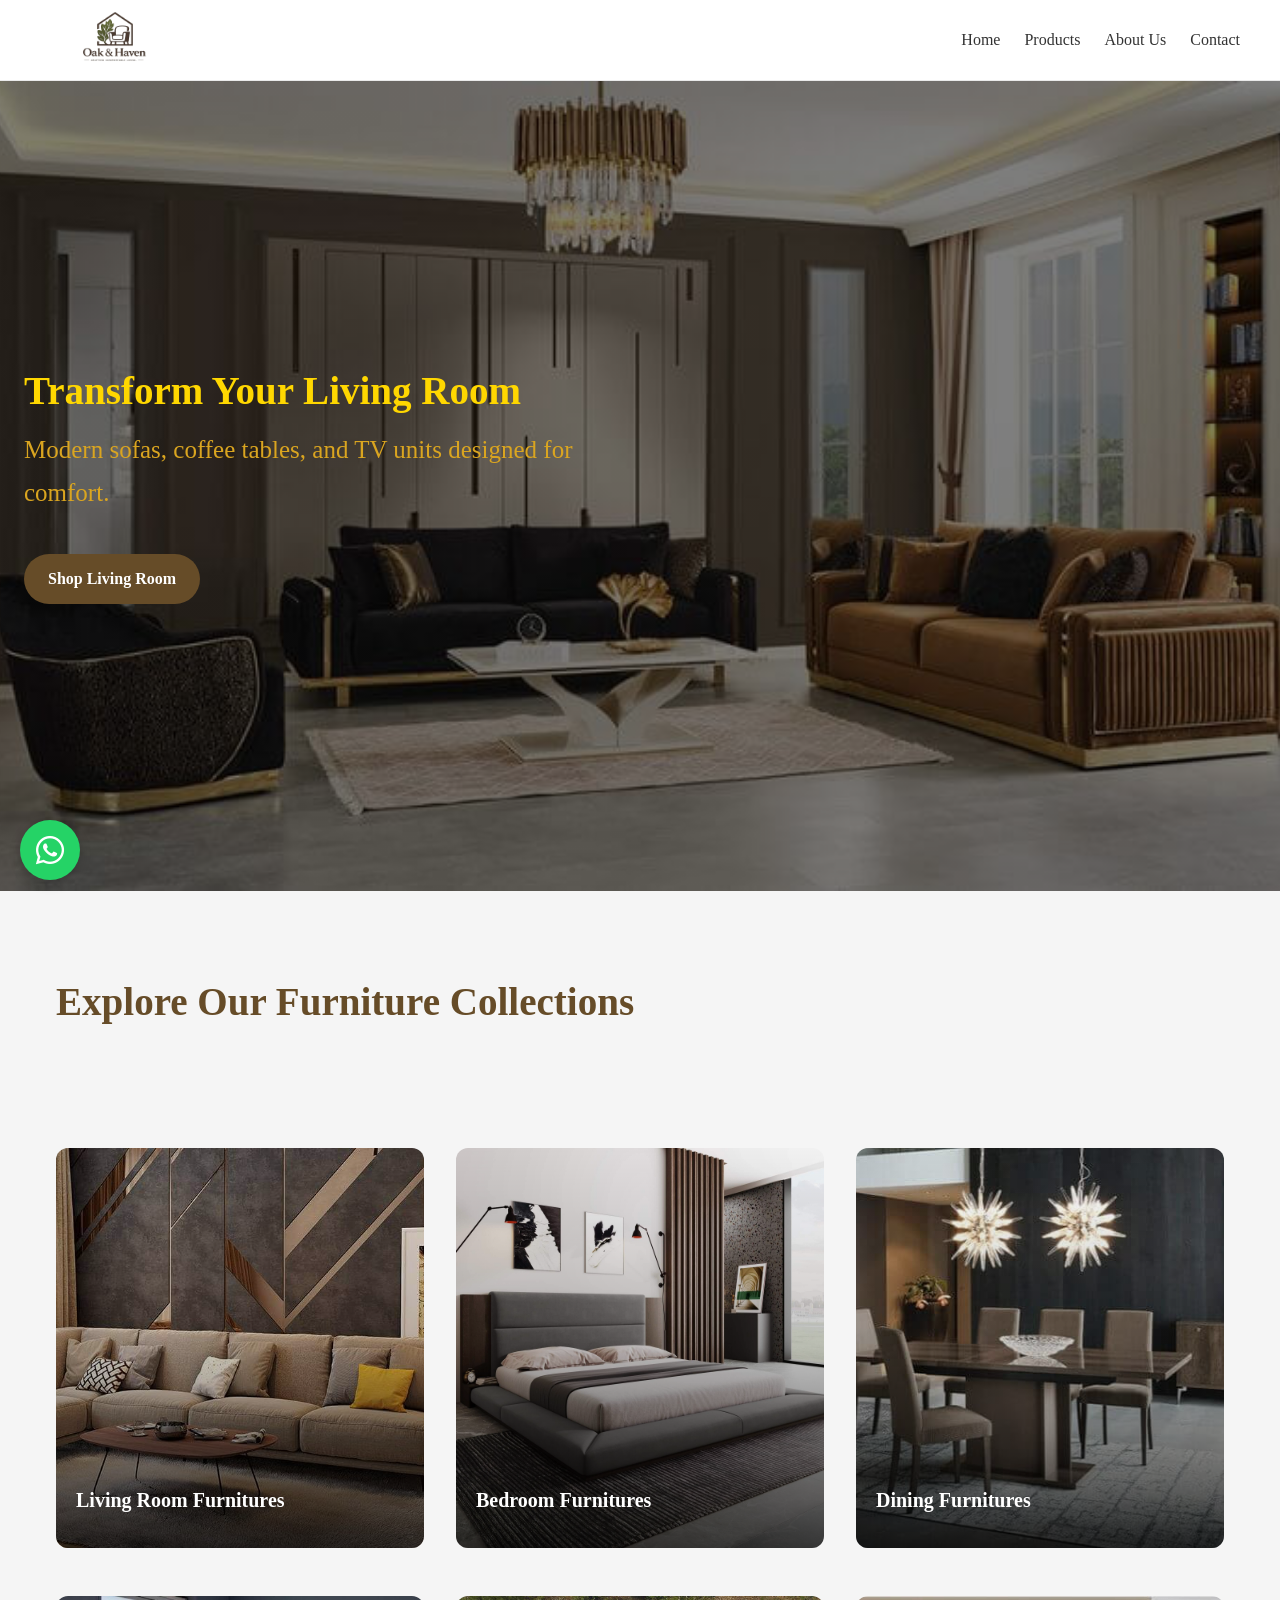
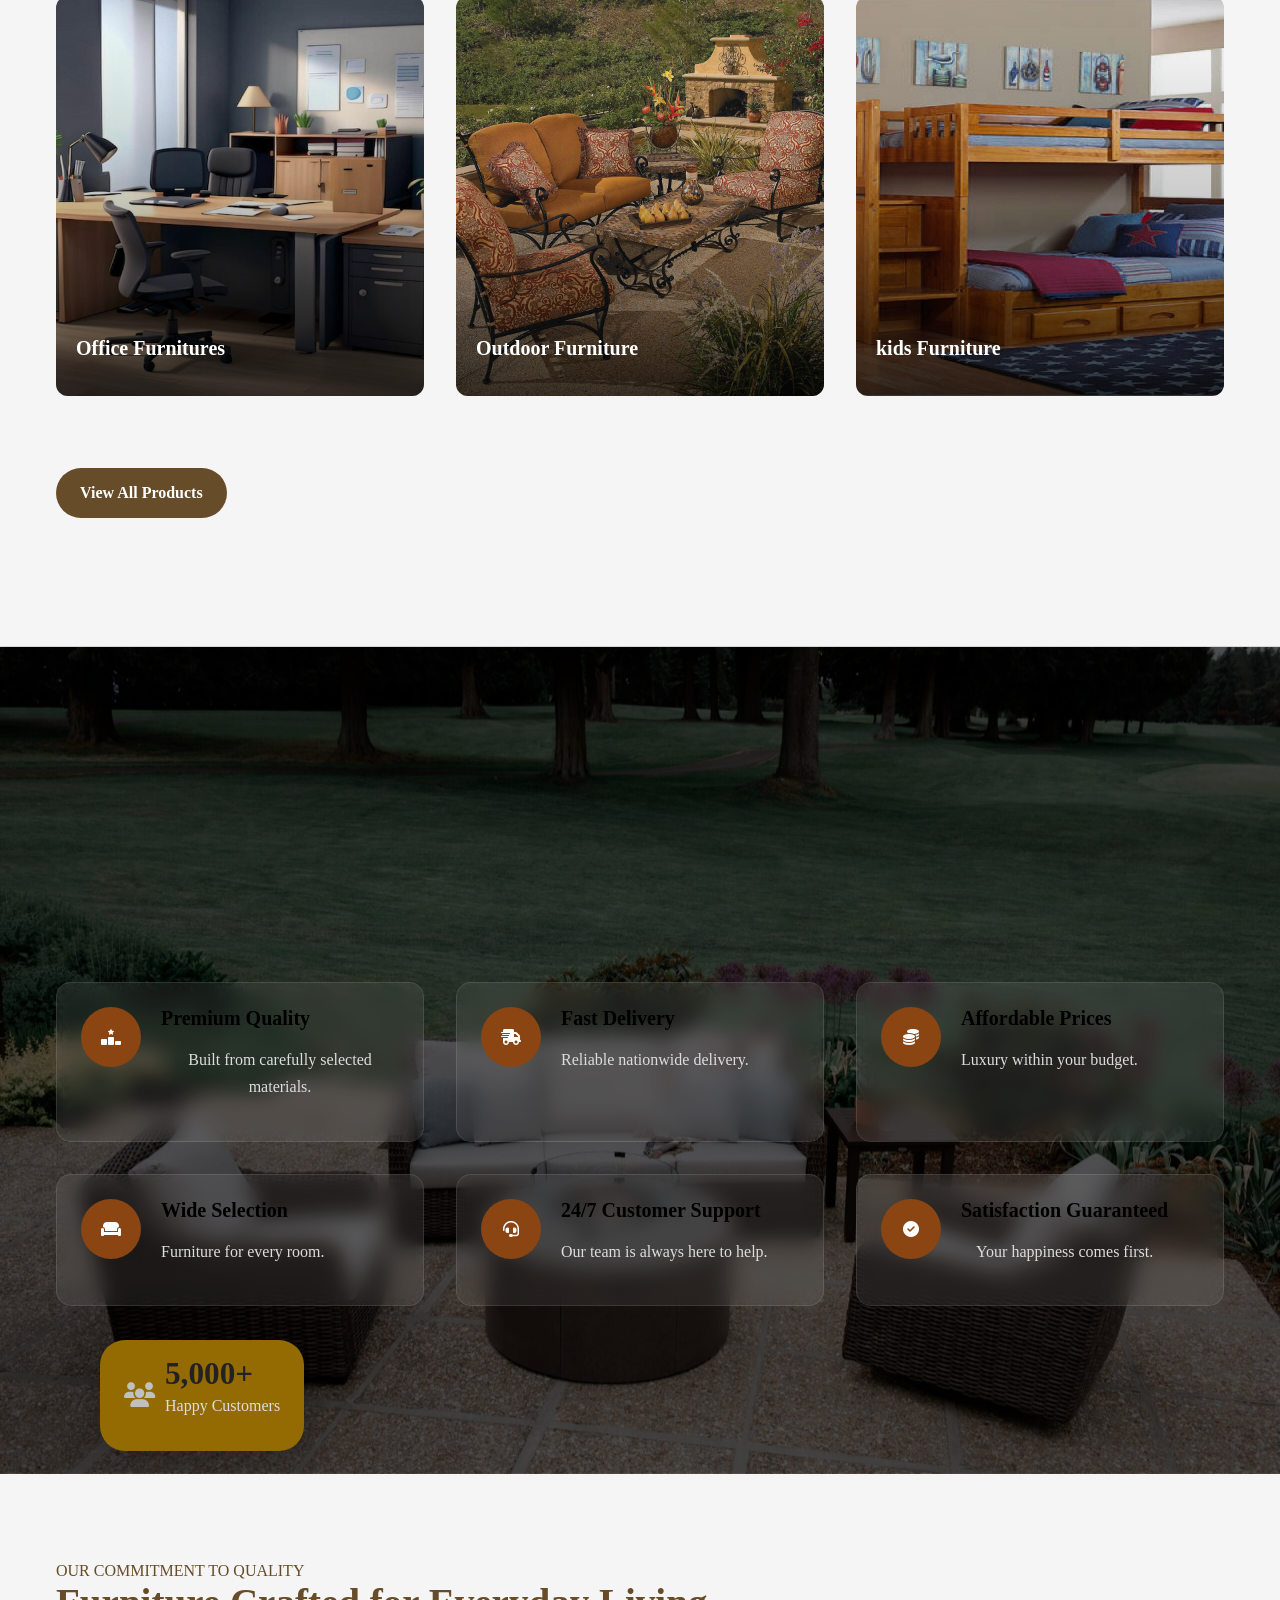
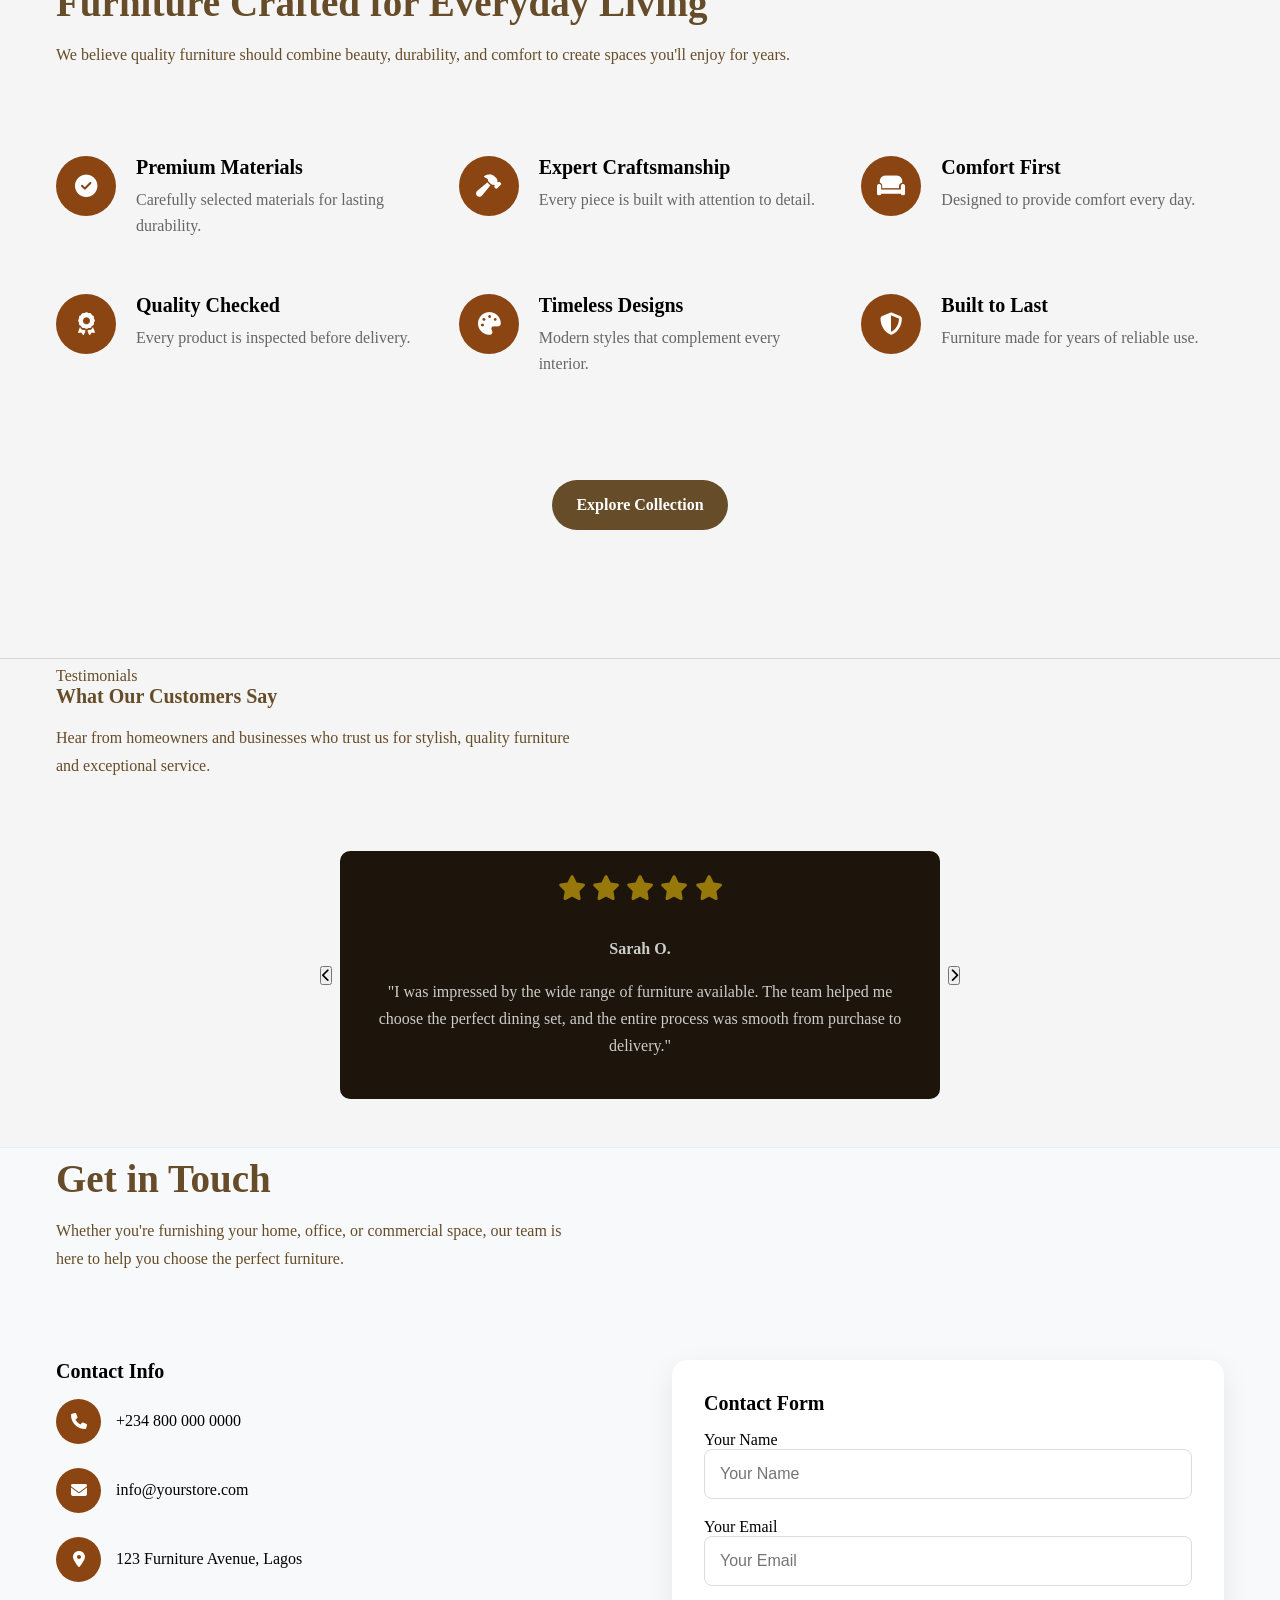
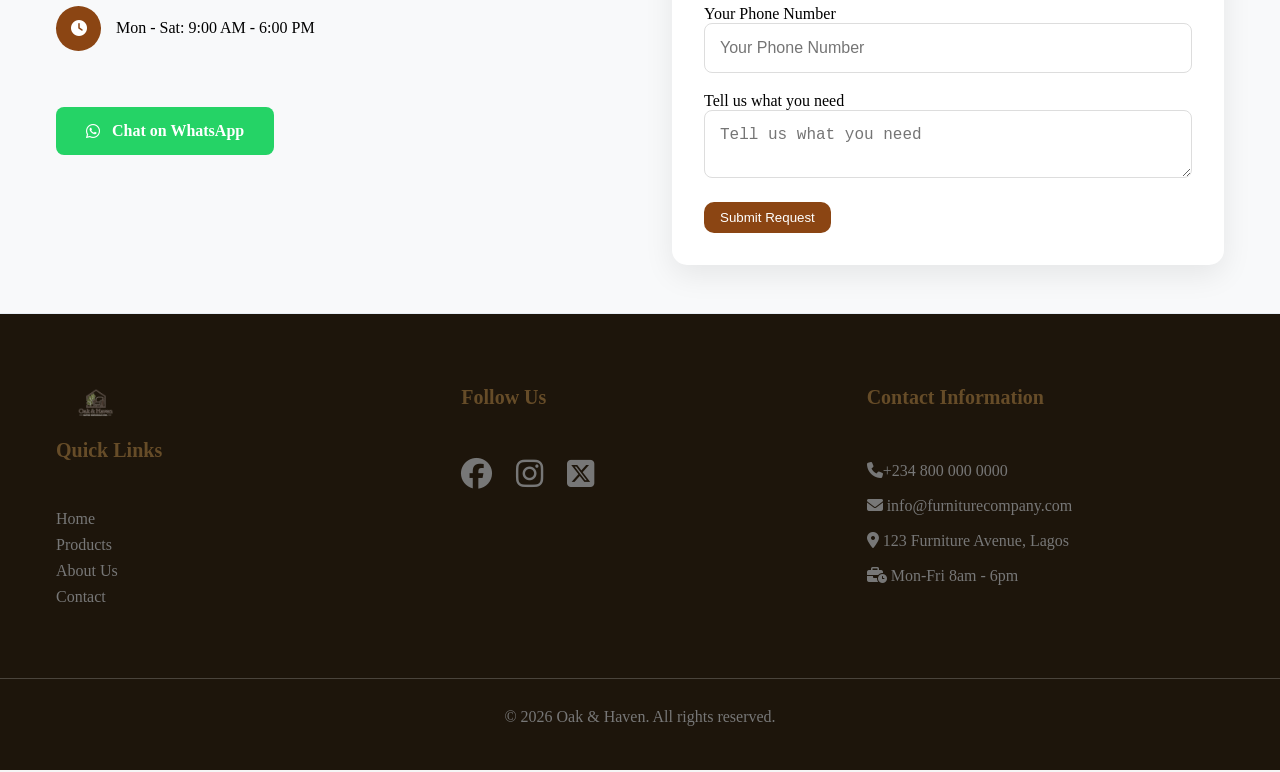
==== index.html @ 3e9c2868 "Add files via upload" ====
<!DOCTYPE html>
<html lang="en">
<head>
    <meta charset="UTF-8">
    <meta name="viewport" content="width=device-width, initial-scale=1.0">

    <title>Oak & Haven</title>

    

    <link rel="stylesheet" href="CSS/style.css">
    <script src="JS/java.js" defer></script>

    <link rel="stylesheet" href="https://cdnjs.cloudflare.com/ajax/libs/font-awesome/6.5.0/css/all.min.css">

</head>

<body>

    <div class="page">
        <header class="site-header">
            <div class="header-inner">
                
                
                <nav class="navbar">
                    <div class="logo">
                        <a href="index.html">
                            <img src="Assets/Logo/Oak_&_Haven_logo.png" alt="logo">
                        </a>
                        
                    </div>
                    <button class="menu-btn" id="menuBtn" type="button" aria-label="Open menu">
                        <i class="fa-solid fa-bars"></i>
                    </button>
                    

                    <ul class="nav-links" id="navLinks">
                        <li><a href="index.html">Home</a></li>
                        <li><a href="products.html">Products</a></li>
                        <li><a href="about.html">About Us</a></li>
                        <li><a href="contact.html">Contact</a></li>
                    </ul>
                    
                </nav>
            </div>


        </header>
        <div id="overlay"></div>
        <main>
            <section class="hero">
                <div class="slide slide1 active">
                    <div class="hero-text fade-in">
                        <h1>Transform Your Living Room</h1>
                        <p>
                            Modern sofas, coffee tables, and TV units designed for comfort.
                        </p>
                        <a href="" class="Btn">Shop Living Room</a>
                    </div>
                </div>

                <div class="slide slide2">
                    <div class="hero-text fade-in">
                        <h1>Create Your Dream Bedroom</h1>
                        <p>Elegant beds, wardrobes, and bedside tables.</p>
                        <a href="" class="Btn">Explore Bedroom Furniture</a>
                    </div>
                </div>

                <div class="slide slide3">
                    <div class="hero-text fade-in">
                        <h1>Dining Made Beautiful</h1>
                        <p>Dining sets crafted for every family gathering.</p>
                        <a href="" class="Btn">View Collection</a>
                    </div>
                </div>
                <div class="slide slide4">
                    <div class="hero-text fade-in">
                        <h1>Office Spaces That Inspire</h1>
                        <p>Functional and stylish office furniture for your workspace.</p>
                        <a href="" class="Btn">Discover Office Solutions</a>
                    </div>
                </div>
            </section>

            <section class="section">
                <div class="container fade-in">
                    <div class="section-header">
                        <h2 class="section-header">Explore Our Furniture Collections</h2>
                        <p>

                        </p>
                    </div>
                
                    <div class="fade-in">
                        <div class="cards">
                            <a href="products.html?category=living" class="category-card">
                              <img src="Assets/Images/modern-l-shaped-sectional-set-design-in-living-room.jpg" alt="living room furniture">
                              <div class="card-content">
                                <h4>Living Room Furnitures</h4>
                                <p></p>
                              </div>        
                            </a>

                            <a href="products.html?category=bedroom" class="category-card">
                               <img src="Assets/Images/Bed.jpg" alt="Bedroom Furniture Collection">
                               <div class="card-content">
                                <h4>Bedroom Furnitures</h4>
                                <p></p>
                               </div>
                            </a>

                            <a href="products.html?category=dining" class="category-card">
                               <img src="Assets/Images/Bachman-Furniture-Lifestyle-Dining-Room-Table.jpg" alt="Dining Room Table">
                                <div class="card-content">
                                    <h4>Dining Furnitures</h4>
                                    <p>
                                    </p>
                                </div>
                            </a>
                        </div>
                    </div>

                    <div class="fade-in">
                        <div class="cards">
                            <a href="products.html?category=office" class="category-card">
                              <img src="Assets/Images/office-furniture-supplier-1.jpg" alt="Office Furniture Collection">
                              <div class="card-content">
                                <h4>Office Furnitures</h4>
                                <p></p>
                              </div>
                            </a>

                            <a href="products.html?category=outdoor" class="category-card">
                               <img src="Assets/Images/Luxury-Outdoor-Furniture-Set-Fireplace.jpg" alt="Outdoor Furniture Collection">
                                <div class="card-content">
                                    <h4>Outdoor Furniture</h4>
                                </div>
                               <p>
                               </p>
                            </a>

                            <a href="products.html?category=kids" class="category-card">
                               <img src="Assets/Images/kids furniture.jfif" alt="kids furniture collection">
                               <div class="card-content">
                                <h4>kids Furniture</h4>
                               </div>
                            </a>
                        </div>
                        <div>
                            <a href="products.html" class="Btn">View All Products</a>
                        </div>
                    </div>

                </div>
            </section>

            <section class="why-us">
                <div class="overlay"></div>
              <div class="container why-content">
                <div class="section-header fade-in">
                    <span class="sub-heading">WHY CHOOSE US</span>
                    <h2>Bring Comfort, Style & Quality Into Every Home</h2>
                    <p>
                        Discover furniture designed for comfort, crafted for durability,
                        and delivered with exceptional customer service. 
                    </p>
                </div>

                <div class="feature-grid">
                    <div class="feature fade-in">
                        <div class="feature-icon">
                            <i class="fa-solid fa-ranking-star"></i>
                        </div>
                        <div>
                            <h4>Premium Quality</h4>
                            <p>
                                Built from carefully selected materials.
                            </p>
                        </div>
 
                    </div>
                    <div class="feature fade-in">
                        <div class="feature-icon">
                            <i class="fa-solid fa-truck-fast"></i>
                        </div>
                        <div>
                            <h4>Fast Delivery</h4>
                            <p>
                               Reliable nationwide delivery.
                            </p>
                        </div>
                    </div>
                    <div class="feature fade-in">
                        <div class="feature-icon">
                            <i class="fa-solid fa-coins"></i>
                        </div>
                        <div>
                            <h4>Affordable Prices</h4>
                            <p>
                               Luxury within your budget.
                            </p>
                        </div>
                    </div>
                    <div class="feature fade-in">
                        <div class="feature-icon">
                             <i class="fa-solid fa-couch"></i>
                        </div>
                        <div>
                            <h4>Wide Selection</h4>
                            <p>Furniture for every room.</p>
                        </div>
                    </div>
                    <div class="feature fade-in">
                        <div class="feature-icon">
                            <i class="fa-solid fa-headset"></i>
                        </div>
                        <div>
                            <h4>24/7 Customer Support</h4>
                            <p>Our team is always here to help.</p>
                        </div>
                    </div>
              
                    <div class="feature fade-in">
                        <div class="feature-icon">
                            <i class="fa-solid fa-circle-check"></i>
                        </div>
                        <div>
                            <h4>Satisfaction Guaranteed</h4>
                            <p>Your happiness comes first.</p>
                        </div>
                    </div>
                </div>

                <div class="floating-badge">
                    <i class="fa-solid fa-users"></i>
                    <div>
                        <h3>5,000+</h3>
                        <p>Happy Customers</p>

                    </div>
                </div>
              </div>
            </section>

            <section class="quality section">
                <div class="container">
                    <div class="section-header fade-in">
                        <span class="quality-tag">
                             OUR COMMITMENT TO QUALITY
                        </span>
                        <h2>Furniture Crafted for Everyday Living</h2>
                        <p>
                            We believe quality furniture should combine
                            beauty, durability, and comfort to create spaces
                            you'll enjoy for years.
                        </p>
                    </div>

                    <div class="quality-grid">
                        <div class="quality-item fade-in">
                            <i class="fa-solid fa-circle-check"></i>

                            <div>
                                <h4>Premium Materials</h4>
                                <p>
                                    Carefully selected materials for lasting durability.
                                </p>
                            </div>
                        </div>

                        <div class="quality-item fade-in">
                            <i class="fa-solid fa-hammer"></i>
                            <div>
                                <h4>Expert Craftsmanship</h4>
                                <p>
                                    Every piece is built with attention to detail.
                                </p>
                            </div>
                        </div>

                        <div class="quality-item fade-in">
                            <i class="fa-solid fa-couch"></i>
                            <div>
                                <h4>Comfort First</h4>
                                <p>
                                    Designed to provide comfort every day.
                                </p>
                            </div>
                        </div>

                        <div class="quality-item fade-in">
                            <i class="fa-solid fa-award"></i>
                            <div>
                                <h4>Quality Checked</h4>
                                <p>
                                    Every product is inspected before delivery.
                                </p>
                            </div>
                        </div>

                        <div class="quality-item fade-in">
                            <i class="fa-solid fa-palette"></i>
                            <div>
                                <h4>Timeless Designs</h4>
                                <p>
                                    Modern styles that complement every interior.
                                </p>
                            </div>
                        </div>

                        <div class="quality-item fade-in">
                            <i class="fa-solid fa-shield-halved"></i>
                            <div>
                                <h4>Built to Last</h4>
                                <p>
                                    Furniture made for years of reliable use.
                                </p>
                            </div>
                        </div>
                    </div>

                    <div class="quality-btn fade-in">
                        <a href="#" class="Btn">Explore Collection</a>
                    </div>

                </div>
            </section>

 

            <section class="container fade-in">
                <div class="section-header text-measure">
                    <span class="sub-heading">Testimonials</span>
                    <h4>What Our Customers Say</h4>
                    <p>
                        Hear from homeowners and businesses who trust us for stylish, quality furniture and exceptional service.
                    </p>
                </div>
                <div class="slider">
                    <button id="prevBtn" class="review-btn" type="button" aria-label="Previous review">
                        <i class="fa-solid fa-chevron-left"></i>
                    </button>


                    <div class="slider-container">
                    <div class="review-track">

                    <div class="reviews-card">
                        <div class="stars">
                            <i class="fa-solid fa-star"></i>
                            <i class="fa-solid fa-star"></i>
                            <i class="fa-solid fa-star"></i>
                            <i class="fa-solid fa-star"></i>
                            <i class="fa-solid fa-star"></i>
                        </div>
                        <p>
                            <strong>
                                Sarah O.
                            </strong>
                        </p>

                        <p>
                            "I was impressed by the wide range of furniture available. 
                            The team helped me choose the perfect dining set, and the entire process was smooth from purchase to delivery."
                        </p>
                    </div>

                    <div class="reviews-card">
                        <div class="stars">
                            <i class="fa-solid fa-star"></i>
                            <i class="fa-solid fa-star"></i>
                            <i class="fa-solid fa-star"></i>
                            <i class="fa-solid fa-star"></i>
                            <i class="fa-solid fa-star"></i>
                        </div>
                        <p>
                            <strong>
                                Michael A.
                            </strong>
                        </p>

                        <p>
                            "The quality of the sofa exceeded my expectations. 
                            It looks amazing in my living room, and the delivery was fast and professional. 
                            I'll definitely be shopping here again."
                        </p>
                    </div>

                    <div class="reviews-card">
                        <div class="stars">
                            <i class="fa-solid fa-star"></i>
                            <i class="fa-solid fa-star"></i>
                            <i class="fa-solid fa-star"></i>
                            <i class="fa-solid fa-star"></i>
                            <i class="fa-solid fa-star"></i>
                        </div>
                        <p>
                            <strong>
                                David K.
                            </strong>
                        </p>

                        <p>
                            "Excellent customer service and beautiful furniture. 
                            The craftsmanship is outstanding, and every piece feels premium. Highly recommended!"
                        </p>
                    </div>

                    <div class="reviews-card">
                        <div class="stars">
                            <i class="fa-solid fa-star"></i>
                            <i class="fa-solid fa-star"></i>
                            <i class="fa-solid fa-star"></i>
                            <i class="fa-solid fa-star"></i>
                            <i class="fa-solid fa-star"></i>
                        </div>
                        <p>
                            <strong>
                                Grace E.
                            </strong>
                        </p>
                        <p>
                            "We furnished our office through them, and the quality was exceptional. 
                            The furniture is comfortable, stylish, and has completely transformed our workspace."
                        </p>
                    </div>

                    <div class="reviews-card">
                        <div class="stars">
                            <i class="fa-solid fa-star"></i>
                            <i class="fa-solid fa-star"></i>
                            <i class="fa-solid fa-star"></i>
                            <i class="fa-solid fa-star"></i>
                            <i class="fa-solid fa-star"></i>
                        </div>
                        <p>
                            <strong>
                                James T.
                            </strong>
                        </p>
                        <p>
                            "Affordable prices without compromising on quality. 
                            My bedroom furniture arrived exactly as shown, and the finish is absolutely beautiful."
                        </p>
                    </div>
                    <div class="reviews-card">
                        <div class="stars">
                            <i class="fa-solid fa-star"></i>
                            <i class="fa-solid fa-star"></i>
                            <i class="fa-solid fa-star"></i>
                            <i class="fa-solid fa-star"></i>
                            <i class="fa-solid fa-star"></i>
                        </div>
                        <p>
                            <strong>
                                Linda C.
                            </strong>
                        </p>
                        <p>
                            "From placing my order to delivery, everything was seamless. The staff were friendly, 
                            and the furniture has added so much warmth and elegance to our home."
                        </p>
                    </div>

                    </div>
                    </div>

                    <button id="nextBtn" class="review-btn" type="button" aria-label="Next review">
                        <i class="fa-solid fa-chevron-right"></i>
                    </button>
                </div>    

            </section>
        
            <section class="section-alt contact">
                <div class="container">
                    <div class="section-header text-measure fade-in">
                        <h2>Get in Touch</h2>
                        <p>
                            Whether you're furnishing your home, office, or commercial space,
                            our team is here to help you choose the perfect furniture.
                        </p>
                    </div>

                  <div class="contact-grid">
                    <div class="contact-info fade-in">
                        <h4>Contact Info</h4>

                        <div class="contact-item">
                            <i class="fa-solid fa-phone"></i>
                            <span>+234 800 000 0000</span>
                        </div>
                        <div class="contact-item">
                            <i class="fa-solid fa-envelope"></i>
                            <span>info@yourstore.com</span>
                        </div>
                        <div class="contact-item">
                            <i class="fa-solid fa-location-dot"></i>
                            <span>123 Furniture Avenue, Lagos</span>
                        </div>
                        <div class="contact-item">
                            <i class="fa-solid fa-clock"></i>
                            <span>Mon - Sat: 9:00 AM - 6:00 PM</span>
                        </div> 
                        
                        <a href="#" class="chat-btn">
                            <i class="fa-brands fa-whatsapp"></i>
                            Chat on WhatsApp
                        </a>
                    </div>


                    <div class="contact-form fade-in">
                        <h4> Contact Form</h4>
                        
                     <form id="quoteForm" class="quote-form">
                        <div class="form-group">
                            <label for="name">Your Name</label>
                            <input type="text" id="name" placeholder="Your Name" required>
                        </div>
                        <div class="form-group">
                            <label for="email">Your Email</label>
                            <input type="email" id="email" placeholder="Your Email" required>
                        </div>
                        <div class="form-group">
                            <label for="phone">Your Phone Number</label>
                            <input type="tel" id="phone" placeholder="Your Phone Number" required>
                        </div>

                        <div class="form-group">
                            <label for="message">Tell us what you need</label>
                            <textarea id="message" placeholder="Tell us what you need" required></textarea>
                        </div>

                        <div id="formMessage"></div>
                        <div class="form button">
                            <button type="submit">Submit Request</button>
                        </div>
                    </form>
                     
                    </div>
                 </div>
                </div>
            </section>

            <footer class="footer">

                <div class="footer-content fade-in">

                    <div class="footer-column">
                      <div class="logo">
                        <a href="index.html">
                           <img src="Assets/Logo/Oak_&_Haven_logo.png" alt="Logo">
                        </a>
                    </div>

                    <div>
                        <h4 class="section-header">Quick Links</h4>
                        <ul class="footer-links">
                            <li><a href="index.html">Home</a></li>
                            <li><a href="products.html">Products</a></li>
                            <li><a href="about.html">About Us</a></li>
                            <li><a href="contact.html">Contact</a></li>
                        </ul>
                    </div>
                </div>

                <div class="footer-column fade-in">
                    <h4 class="section-header">Follow Us</h4>

                    <div class="social-links">
                        <a href="#" aria-label="Facebook">
                            <i class="fa-brands fa-facebook"></i>
                        </a>
                        <a href="#" aria-label="Instagram">
                            <i class="fa-brands fa-instagram"></i>
                        </a>
                        <a href="#" aria-label="X (Twitter)">
                            <i class="fa-brands fa-square-x-twitter"></i>
                        </a>
                    </div>

                </div>

                <div class="footer-column fade-in">
                    <h4 class="section-header">Contact Information</h4>

                   <p><i class="fa-solid fa-phone"></i>+234 800 000 0000</p>
                   <p><i class="fa-solid fa-envelope"></i> info@furniturecompany.com</p>
                   <p><i class="fa-solid fa-location-dot"></i> 123 Furniture Avenue, Lagos</p>
                   <p><i class="fa-solid fa-business-time"></i> Mon-Fri 8am - 6pm</p>
                </div>

                </div>

                <div class="footer-bottom fade-in">
                    <p>&copy; 2026 Oak & Haven. All rights reserved.</p>
                </div>

            </footer>

        </main>
    </div>
    <button id="backToTop" class="back-to-top" type="button" aria-label="Back to top">
        <i class="fa-solid fa-arrow-up"></i>
    </button>
    <a
        href="https://wa.me/2348012345678?text=Hello%20[business]%20[Name],%20I%20would%20like%20to%20request%20a%20quote."
        class="whatsapp-btn"
        target="_blank"
        rel="noopener noreferrer"
        aria-label="Chat with us on WhatsApp">
        <i class="fa-brands fa-whatsapp"></i>
    </a>
</body>
    
</html>
---- CSS/style.css ----
* {
    margin: 0;
    padding: 0;
}
*, *::before, *::after {
    box-sizing: border-box;
}
html {
    font-size: var(--text-base);
    scroll-behavior: smooth;
}
html, body {
    overflow-x: hidden;
}
:root {
    /*-- Spacing --*/
    --space-1: 8px;
    --space-2: 16px;
    --space-3: 24px;
    --space-4: 32px;
    --space-5: 48px;
    --space-6: 64px;
    --space-7: 80px;

    /*-- Font Size --*/
    --text-sm: 0.875rem;
    --text-base: 1rem;
    --text-md: 1.25rem;
    --text-lg: 1.563rem;
    --text-xl: 1.953rem;
    --text-2xl: 2.441rem;
    --text-3xl: 3.052rem;
}

body {
    margin: 0;
    font-family: Cambria, Cochin, Georgia, Times, 'Times New Roman', serif;
    background-color:#f5f5f5;
}

main {
    overflow: hidden;
}
h1 {
    font-size: var(--text-3xl);
}
h2 {
    font-size: var(--text-2xl);
    margin-bottom: var(--space-2);
}
h3 {
    font-size: var(--text-xl);
    margin-bottom: var(--space-2);
}
h4 {
    font-size: var(--text-md);
    margin-bottom: var(--space-2);
}
p {
    font-size: var(--text-base);
    line-height: 1.7;
    margin-bottom: var(--space-2);
}
.site-header {
    background: white;
    position: sticky;
    top: 0;
    z-index: 1000;
    border-bottom: 1px solid #eaeaea;
}
.header-inner {
    padding: var(--space-3);
    display: flex;
    justify-content: space-between;
    align-items: center;
    max-height: 80px;
    position: relative;
}
.page {
    width: 100%;
    overflow: hidden;
}

/* Hero layout */
.hero{
    position: relative;
    overflow: hidden;
    height: 90vh;
}

/* Hero Slider */
.slide{
    position:absolute;
    inset:0;
    z-index: 0;

    background-size:cover;
    background-position:center;
    background-repeat:no-repeat;

    opacity:0;
    transition:opacity .8s ease;

    display:flex;
    align-items:center;
    justify-content:flex-start;
}
.slide.active{
    opacity:1;
    z-index: 1;
}
.slide1 {
    background-image: 
    linear-gradient(rgba(0, 0, 0, 0.5), rgba(0, 0, 0, 0.5)),
    url('../Assets/Images/Luxury-Sofa.jpg');

}
.slide2 {
    background-image: 
    linear-gradient(rgba(0, 0, 0, 0.5), rgba(0, 0, 0, 0.5)),
    url('../Assets/Images/Profile-bed-from-roche-bobois.jpg');

}
.slide3 {
    background-image: 
    linear-gradient(rgba(0, 0, 0, 0.5), rgba(0, 0, 0, 0.5)),
    url('../Assets/Images/Marble-or-Wood-What-Type-of-Dining-Table-Should-You-Buy-8-640x400.jpg');

}
.slide4 {
    background-image: 
    linear-gradient(rgba(0, 0, 0, 0.5), rgba(0, 0, 0, 0.5)),
    url('../Assets/Images/Goods-Wood-office-set.jpg');

}
/* Hero Content */
.hero h1 {
    font-size: clamp(2.5rem, 5vw, 3.5rem);
    font-weight: 700;
    margin-bottom: var(--space-2);
    color: gold;
}
.hero p {
    font-size: var(--text-lg);
    margin-top: var(--space-2);
    margin-bottom: var(--space-2);
    color: goldenrod;
}
.hero-text {
    max-width: 600px;
    text-align: left;
    margin: 0;
    padding: var(--space-3);
    color: goldenrod;
}
.hero-text h1 {
    font-size: var(--text-2xl);
    margin-bottom: var(--space-2);
}

/* Other Page Hero*/

.about-hero {
    background-image:
    linear-gradient(rgba(0, 0, 0, 0.5), rgba(0, 0, 0, 0.5)),
    url('../Assets/Images/Goods-Wood-office-set.jpg');
    background-size: cover;
    background-position: center;
    padding: var(--space-6) var(--space-2);
    height: 60vh;
    text-align: center
}
.contact-hero {
    background-image: 
    linear-gradient(rgba(0, 0, 0, 0.5), rgba(0, 0, 0, 0.5)),
    url('../Assets/Images/Goods-Wood-office-set.jpg');
    background-size: cover;
    background-position: center;
    padding: var(--space-6) var(--space-2);
    height: 60vh;
    text-align: center;
}

/* product search */
.product-search {
    max-width: 700px;
    margin: 0 auto var(--space-5);
    position: relative;
}
.product-search input {
    width: 100%;
    padding: var(--space-2) var(--space-6) var(--space-2) var(--space-3);
    border: 1px solid #ddd;
    border-radius: 50px;
    font-size: var(--text-base);
    box-shadow: 0 2px 10px rgba(0,0,0,0.08);
    outline: none;
}
.product-search button {
    position: absolute;
    right: 6px;
    top: 50%;
    transform: translateY(-50%);

    width: 46px;
    height: 46px;

    border: none;
    border-radius: 50%;
    background: black;
    color: white;
    cursor: pointer;
}
.product-search button:hover {
    background: #999;
}
.no-results{
    display:none;
    text-align:center;
    margin-top:20px;
    color:#777;
    font-size:1rem;
}
.blur{

    filter: blur(5px);

    opacity:.4;

    transition:.3s;

    pointer-events:none;

}
#searchResults{

    position:absolute;

    width:100%;

    background:white;

    border-radius:10px;

    box-shadow:0 10px 30px rgba(0,0,0,.15);

    display:none;

    z-index:1000;

}

#overlay{

    position:fixed;
    inset:0;

    background:rgba(0,0,0,.3);

    -webkit-backdrop-filter:blur(4px);
    backdrop-filter:blur(4px);

    opacity:0;
    visibility:hidden;

    transition:.3s;

    z-index:998;
}
#overlay.show{

    opacity:1;
    visibility:visible;

}
body.no-scroll{

    overflow:hidden;

}

/* Navbar */
.navbar {
    display: flex;
    justify-content: space-between;
    align-items: center;
    padding: var(--space-1) var(--space-2);
    width: 100%;
}
.nav-links {
    display: flex;
    gap: var(--space-3);
    padding: 0;
    margin: 0;
    list-style: none;
}
.nav-links  a {
    position: relative;
    text-decoration: none;
    font-weight: 500;
    color: #333;
    transition: color .3s ease;
}
.nav-links a::after{
    content: "";
    position: absolute;
    left: 0;
    bottom: -5px;
    width: 0;
    height: 2px;
    background: #664c28;
    transition: width .3s ease;
}
.nav-links a:hover::after{
    width: 100%;
}
.nav-links a:hover{
    color: #664c28;
}
.logo {
    font-size: var(--text-xl);
    font-weight: bold;
}
.logo img{
    display: block;
    height: 100px;
    width: auto;
}
.menu-btn {
    display: none;
    background: none;
    border: none;
    font-size: var(--text-2xl);
    cursor: pointer;
}
.menu-toggle {
    display: none;
}
.menu-icon {
    display: none;
    font-size: var(--text-md);
    cursor: pointer;
    -webkit-user-select: none;
    user-select: none;
}

/* Buttons */
.Btn {
    display: inline-block;
    padding: var(--space-2) var(--space-3);
    margin-top: var(--space-3);
    background-color:#664c28;
    border-radius: 25px;
    color: white;
    text-decoration: none;
    font-weight: 600;
    transition: background 0.3s ease;
}
.Btn:hover {
    color: white;
    background-color: #442c0b;
    transform: translate(-2px);
}
.btn-primary {
    display: inline-block;
    background: black;
    color: white;
    text-decoration: none;
    padding: 12px 24px;
    border-radius: 8px;
    font-weight: 600;
    transition: background 0.3s ease;
}
.btn-primary:hover {
    background: #664c28;
}
.order-btn {
    display: inline-block;
    padding: var(--space-2) var(--space-3);
    margin-top: var(--space-3);
    background-color: green;
    border-radius: 25px;
    color: white;
    text-decoration: none;
    font-weight: 600;
    transition: background 0.3s ease;
}
.order-btn:hover {
    color: green;
    background-color: #999;
    transform: translate(-2px);
}
.chat-btn{

    display:inline-flex;

    align-items:center;

    gap:12px;

    margin-top:2rem;

    padding:15px 30px;

    background:#25D366;

    color:white;

    border-radius:8px;

    text-decoration:none;

    font-weight:600;

    transition:.3s;

}
.chat-btn:hover{

    background:#1da851;

    transform:translateY(-3px);

}
.whatsapp-btn {
    position: fixed;
    bottom: 20px;
    left: 20px;

    width: 60px;
    height: 60px;

    display: flex;
    align-items: center;
    justify-content: center;

    background: #25D366;
    color: white;

    border-radius: 50%;
    text-decoration: none;

    font-size: 2rem;

    box-shadow: 0 4px 12px rgba(0,0,0,0.2);

    z-index: 1000;

    transition: transform 0.3s ease;
}
.whatsapp-btn:hover {
    transform: scale(1.1);
}


.container {
    max-width: 1200px;
    padding: 0 var(--space-2);
    margin: 0 auto;
    margin-bottom: var(--space-5);
    color: black;
}
.section {
    padding: var(--space-7) 16px;
    overflow: hidden;
    border-bottom: 1px solid #d6d6d6;
}
.section-header {
    margin-top: var(--space-1);
    margin-bottom: var(--space-5);
    color: #664c28;
}
.section-alt{
    background: #f8f9fa;
    border-top: 1px solid #e8eef5;
    border-bottom: 1px solid #e8eef5;
}
.text-measure {
    max-width: 65ch;
}
.fade-in {
    opacity: 0;
    transform: translateY(30px);
    transition: all .6s ease;
}

.fade-in.show {
    opacity: 1;
    transform: translateY(0);
}

.cards {
    display: grid;
    grid-template-columns: repeat(auto-fit, minmax(250px, 1fr));
    gap: var(--space-4);
    margin-top: var(--space-5);
    margin-bottom: var(--space-5);
    justify-content: center;
}
.card {
    background: white;
    border: #664c28 2px solid;
    padding: var(--space-3);
    position: relative;
    max-width: 500px;
    border-radius: 10px;
    box-shadow: 0 2px 5px rgba(0, 0, 0, 0.1);
    line-height: 1.5;
    transition: transform 0.15s ease, box-shadow 0.15s ease;
}
.category-card{
    position: relative;
    display: block;

    height: 400px;
    overflow: hidden;
    border-radius: 12px;

    text-decoration: none;
    color: white;
}
.category-card img{
    width: 100%;
    height: 100%;

    object-fit: cover;
    display: block;

    transition: transform .4s ease;
}
.category-card::before{
    content: "";

    position: absolute;
    inset: 0;

    background: linear-gradient(
        to top,
        rgba(0,0,0,.75),
        rgba(0,0,0,.2),
        transparent
    );

    z-index: 1;
}
.card-content{
    position: absolute;

    left: 20px;
    bottom: 20px;

    z-index: 2;
}
.category-card:hover img{
    transform: scale(1.08);
}
.card h4 {
    font-size: var(--text-md);
    margin-top: var(--space-1);
    margin-bottom: var(--space-1);
}
.card p {
    margin-bottom: var(--space-1);
}
.product-card {
    width: 100%;
    max-width: 300px;
    background: white;
    padding: var(--space-3);

    position: relative;
    text-decoration: none;
    color: inherit;
    border: #664c28 1px solid;
    
    border-radius: 10px;
    box-shadow: 0 2px 5px rgba(0, 0, 0, 0.1);
    line-height: 1.5;
    transition: transform 0.3s ease, box-shadow 0.15s ease;
}
.product-card:hover {
    transform: translateY(-8px);
    box-shadow: 0 4px 10px rgba(0, 0, 0, 0.15);
}
.product-card img {
    width: 100%;
    border-radius: 10px;
    margin-bottom: var(--space-2);
    object-fit: cover;
    height: 220px;
}
.price {
    display: inline-block;
    color: black;
    font-size: var(--text-md);
}
.hide{
    display:none;
}

.filter-buttons{
    display:flex;
    flex-wrap:wrap;
    justify-content:center;
    gap: var(--space-2);
    margin:2rem 0;
}
.filter-btn{
    padding: var(--space-2) var(--space-3);
    font-size:1rem;
    font-weight:600;

    border:none;
    border-radius:50px;

    cursor:pointer;

    background:#f2f2f2;
    color:#333;

    transition:.3s ease;
}
.filter-btn:hover{
    background:#8b4513;
    color:#fff;
}
.filter-btn.active{
    background:#8b4513;
    color:#fff;
}


.breadcrumb{
    background: #f5f5f5;
    padding:15px 0;
    font-size:.95rem;
}
.breadcrumb .container{
    display:flex;
    align-items:center;
    flex-wrap:wrap;
    gap:8px;
}
.breadcrumb a{
    color:#8b4513;
    text-decoration:none;
    font-weight:500;
}
.breadcrumb a:hover{
    text-decoration:underline;
}
.breadcrumb span{
    color:#666;
}

.product-details{

    display:grid;

    grid-template-columns:1fr 1fr;

    gap:60px;

    align-items:center;

    margin:80px 0;

}
.product-image img{

    width:100%;

    border-radius:15px;

}
.product-info h1{

    margin-bottom:20px;

}
.product-info p{

    margin:20px 0;

    line-height:1.8;

}
.product-info ul{

    margin:25px 0;

}

.product-info li{

    margin-bottom: var(--space-1);

}
.product-meta{

    margin:20px 0;

}
.product-meta p{

    margin:10px 0;

    font-size:0.95rem;

    color:#555;

}
.product-meta strong{

    color:#222;

}
.in-stock{
    color:#2e8b57;

    font-weight:600;
}

.service-card {
    background: white;
    border: #999 2px solid;
    padding: var(--space-3);
    position: relative;
    border-radius: 10px;
    box-shadow: 0 2px 5px rgba(0, 0, 0, 0.1);
    line-height: 1.5;
    transition: transform 0.15s ease, box-shadow 0.15s ease;
}
.slider{
    display:flex;
    align-items:center;
    justify-content:center;
    gap:var(--space-1);
}

.slider-container{
    width: 100%;
    max-width:600px;
    overflow:hidden;
}

.review-track{
    display:flex;
    transition:transform .5s ease;
}

.reviews-card{
    display: flex;
    flex-direction: column;
    justify-content: center;
    align-items: center;
    text-align: center;


    min-width:100%;
    padding:var(--space-3);
    box-sizing:border-box;
    color: #ccc;
    background: #1d150b;
    border-radius: 10px;
}
.reviews-header {
    align-items: center;
    text-align: center;
    margin-bottom: var(--space-2);
}
.review-p {
    margin-bottom: var(--space-2);
    text-align: center;
    align-items: center;
    font-size: var(--text-lg);
}


.why-us{
    position:relative;

    padding:120px 0;

    background-image:
    linear-gradient(
        rgba(0,0,0,.65),
        rgba(0,0,0,.65)
    ),
    url("../Assets/Images/Fire-Pit-scaled.jpg");

    background-size:cover;
    background-position:center;

    overflow:hidden;
}
.why-content{

    position:relative;

    z-index:2;

}
.why-us h2{

    color:white;

    text-align:center;

    max-width:800px;

    margin:auto;
}
.why-us p{
    color:#ddd;

    text-align:center;
}

.feature-grid{
    margin-top: var(--space-5);

    display:grid;

    grid-template-columns:repeat(auto-fit,minmax(280px,1fr));

    gap: var(--space-4);
}
.feature{
    display:flex;

    gap:20px;

    padding: var(--space-3);

    border-radius:15px;

    -webkit-backdrop-filter: blur(10px);
    backdrop-filter: blur(10px);

    background:rgba(255,255,255,.08);

    border:1px solid rgba(255,255,255,.1);
}
.feature-icon{

    width:60px;

    height:60px;

    border-radius:50%;

    display:flex;

    justify-content:center;

    align-items:center;

    background:#8b4513;

    color:white;

    flex-shrink:0;
}
.floating-badge{

    position:absolute;

    left:60px;

    bottom: -145px;

    display:flex;

    align-items:center;

    gap:10px;

    padding: var(--space-2) var(--space-3);

    background: rgb(148, 107, 2);

    border-radius: 25px;

    box-shadow:0 15px 40px rgba(0,0,0,.25);

    z-index:5;
}
.floating-badge i{
    font-size: var(--text-lg);

    color: silver;
}
.floating-badge h3{
    margin:0;

    color:#222;
}

.quality-grid{

    display:grid;

    grid-template-columns:repeat(auto-fit,minmax(320px,1fr));

    gap:2.5rem;

    margin:4rem 0;

}
.quality-item{

    display:flex;

    align-items:flex-start;

    gap:20px;

}
.quality-item i{

    width:60px;

    height:60px;

    border-radius:50%;

    background:#8b4513;

    color:white;

    display:flex;

    justify-content:center;

    align-items:center;

    font-size:1.4rem;

    flex-shrink:0;

}
.quality-item h4{

    margin-bottom:.5rem;

}
.quality-item p{

    color:#666;

    line-height:1.6;

}
.quality-btn{

    text-align:center;

}
.section-header::after{

    content:"";

    width:80px;

    height:4px;

    display:block;

    margin:20px auto 0;

}

.icon {
    font-size: var(--text-xl);
    margin-right: var(--space-1);
}
.stars {
    color: #96780b;
    font-size: var(--text-lg);
    margin-bottom:var(--space-4)
}

.contact-grid{

    display:grid;

    grid-template-columns:1fr 1fr;

    gap:4rem;

    margin-top:4rem;

    align-items:start;

}
.contact-info h3{

    margin-bottom:1rem;

}

.contact-info p{

    margin-bottom:2rem;

    line-height:1.7;

    color:#666;

}
.contact-item{

    display:flex;

    align-items:center;

    gap:15px;

    margin-bottom:1.5rem;

}
.contact-item i{

    width:45px;

    height:45px;

    display:flex;

    justify-content:center;

    align-items:center;

    border-radius:50%;

    background:#8b4513;

    color:white;

    flex-shrink:0;

}

/* Form */
.contact-form{

    background:white;

    padding:2rem;

    border-radius:15px;

    box-shadow:0 10px 30px rgba(0,0,0,.08);

}
.contact-form input,
.contact-form textarea{

    width:100%;

    padding:15px;

    margin-bottom:1.2rem;

    border:1px solid #ddd;

    border-radius:8px;

    font-size:1rem;

    outline:none;

}
.contact-form input:focus,
.contact-form textarea:focus{

    border-color:#8b4513;

}
.form button {
    width: fit-content;
    padding: var(--space-1) var(--space-2);
    background: #8b4513;
    color: white;
    border: none;
    border-radius: 10px;
    cursor: pointer;
    justify-self: start;
}
.form button:hover {
    background: #664c28;
}
.error{
    background: #ffe5e5;
    color: #c0392b;
    padding: 1rem;
    margin-bottom: 1rem;
}
.success{
    background: #e8f8e8;
    color: #2e7d32;
    padding: 1rem;
    margin-bottom: 1rem;
}


.footer {
    background: #1d150b;
    color: #777;
}
.footer-content {
    max-width: 1200px;
    margin: 0 auto;

    display: grid;
    grid-template-columns: repeat(3, 1fr);
    gap: var(--space-5);

    padding: var(--space-6) var(--space-2);
}
.footer-column h4 {
    margin-bottom: var(--space-3);
}

.footer-column p {
    margin-bottom: var(--space-1);
}
.footer .logo img {
    max-width: 80px;
    height: auto;
    margin-bottom: var(--space-1);
}
.footer-bottom {
    text-align: center;
    padding: var(--space-3);
    border-top: 1px solid rgba(255,255,255,0.2);
}
.footer-links{
    list-style: none;
    margin: 0;
    padding: 0;
}
.footer-links li{
    margin-bottom: var(--space-1);
}
.footer-links a{
    text-decoration: none;
    color: #777;
    transition: color .3s ease;
}
.footer-links a:hover{
    color: white;
}


.social-links {
    display: flex;
    gap: var(--space-3);
}
.social-links a {
    color: #777;
    font-size: var(--text-xl);
    transition: opacity 0.3s ease;
}
.social-links a:hover {
    color: white;
}

.back-to-top {
    position: fixed;
    bottom: 20px;
    right: 20px;

    width: 50px;
    height: 50px;

    border: none;
    border-radius: 50%;

    cursor: pointer;

    opacity: 0;
    visibility: hidden;

    transition: all 0.3s ease;

    z-index: 1000;
}

.back-to-top.show {
    opacity: 1;
    visibility: visible;
}



@media (max-width: 768px) {
    .menu-btn {
        display: block;
    }
    .nav-links {
        display: flex;
        flex-direction: column;

        max-height: 0;
        overflow: hidden;
        transition: max-height 0.3s ease;

        gap: var(--space-2);
        position: absolute;
        top: 70px;
        left: 0;
        width: 100%;
        z-index: 1001;
        
        background: white;
        gap: var(--space-2);
        padding: 0;
        border-radius: 10px;
        box-shadow: 0 2px 5px rgba(0, 0, 0, 0.1);
    }
    .nav-links li {
        width: 100%;
        border-bottom: 1px solid rgba(8, 8, 8, 0.15);
    }
    .nav-links li:last-child{
        border-bottom: none;
    }
    .nav-links a{
        display: block;
        padding: var(--space-2) var(--space-3);
        color: #777;
        text-decoration: none;
        position: relative;
        transition: color .3s ease, padding-left .3s ease;
    }
    .nav-links.active {
        max-height: 500px;
        padding: var(--space-1) var(--space-2);
    }
    .nav-links a::after{
        content: "";
        position: absolute;
        left: 25px;
        bottom: 12px;
        width: 0;
        height: 2px;
        background: #664c28;
        transition: width .3s ease;
    }
    .nav-links a:hover::after,
    .nav-links a.hover::after{
        width: calc(100% - 50px);
    }
    .nav-links a:hover{
        padding: var(--space-4);
        color: #664c28;
    }
    .nav-links a:hover,
    .nav-links a:focus,
    .nav-links a:active{
        color: #664c28;
    }


    .quote-section {
        grid-template-columns: 1fr;
    }
       .quote-form {
        grid-template-columns: 1fr;
    }
     .footer-content {
        grid-template-columns: 1fr;
        text-align: center;
    }

    .social-links {
        justify-content: center;
    }
    .floating-badge{

        position:static;

        margin:3rem auto 0;

        width:fit-content;

    }
    .contact-grid{

        grid-template-columns:1fr;

        gap:3rem;

    }
    .product-details{
        grid-template-columns: 1fr;
    }
    
}
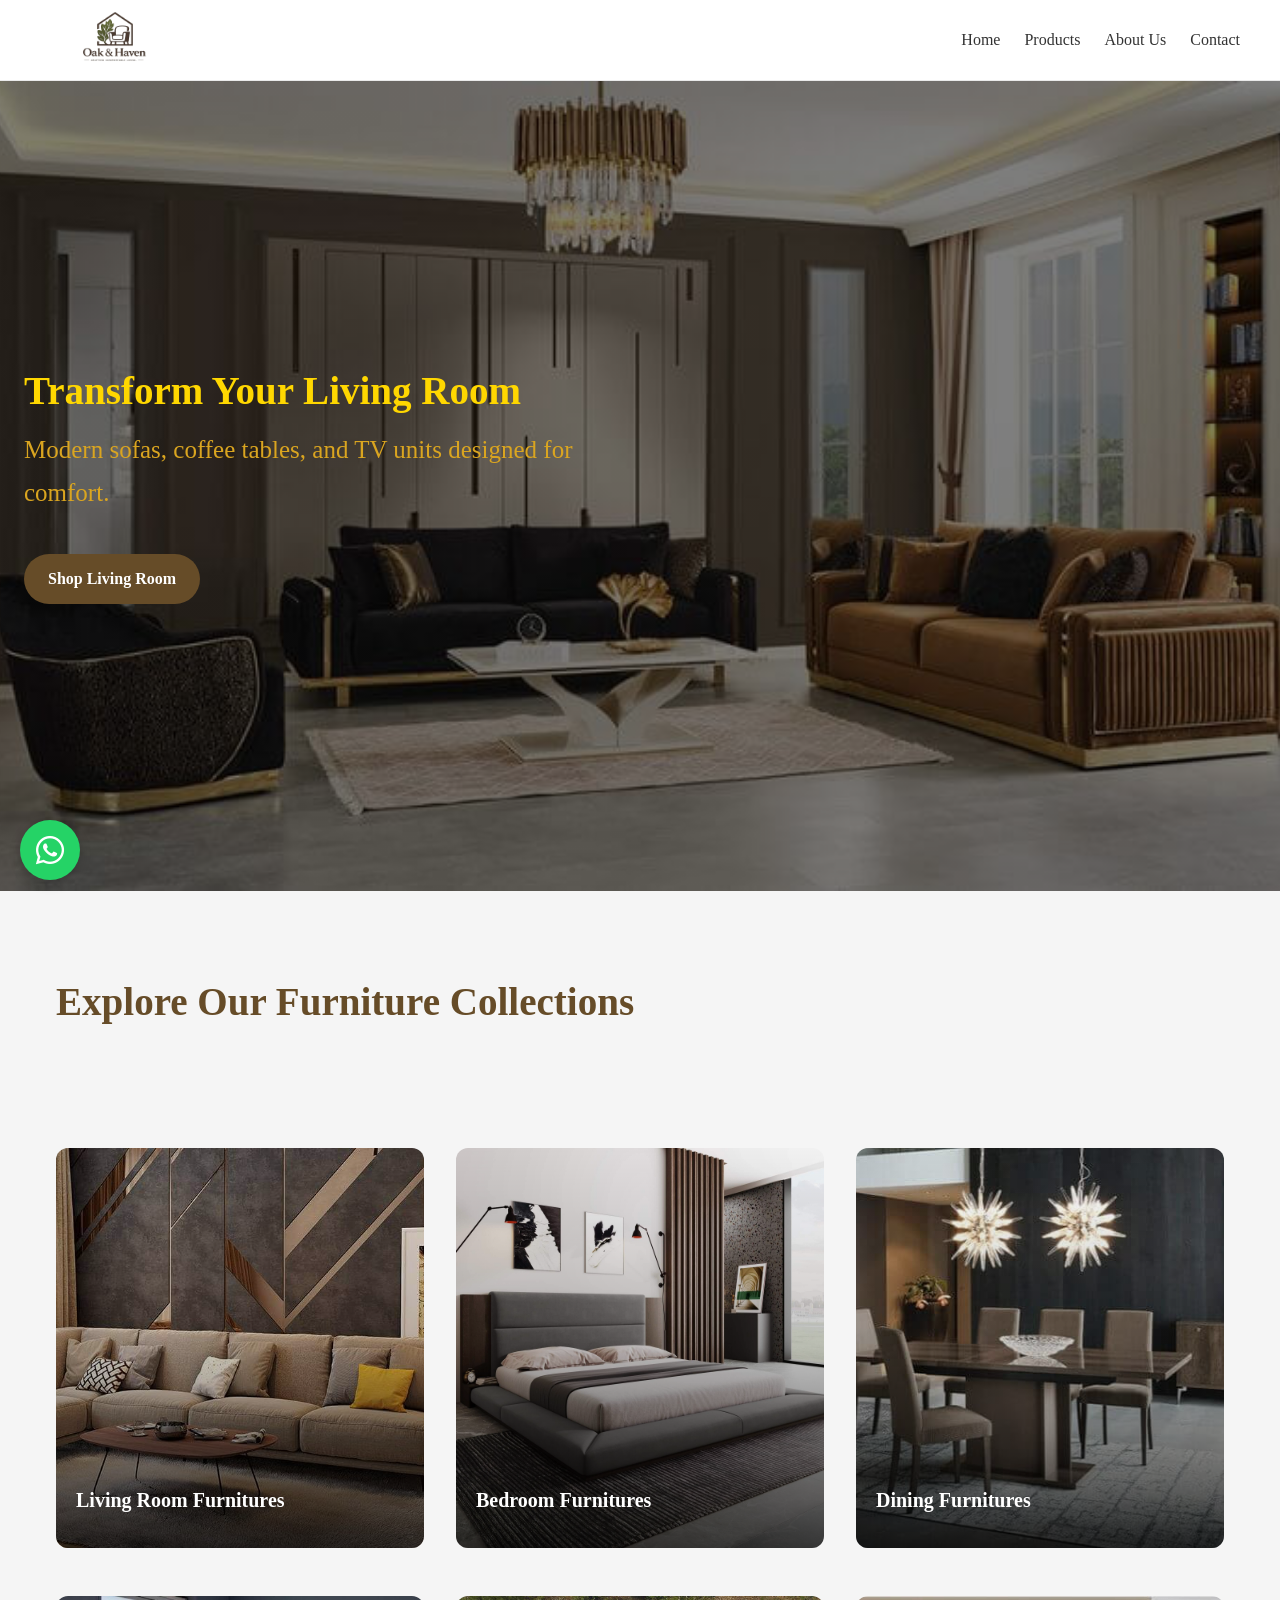
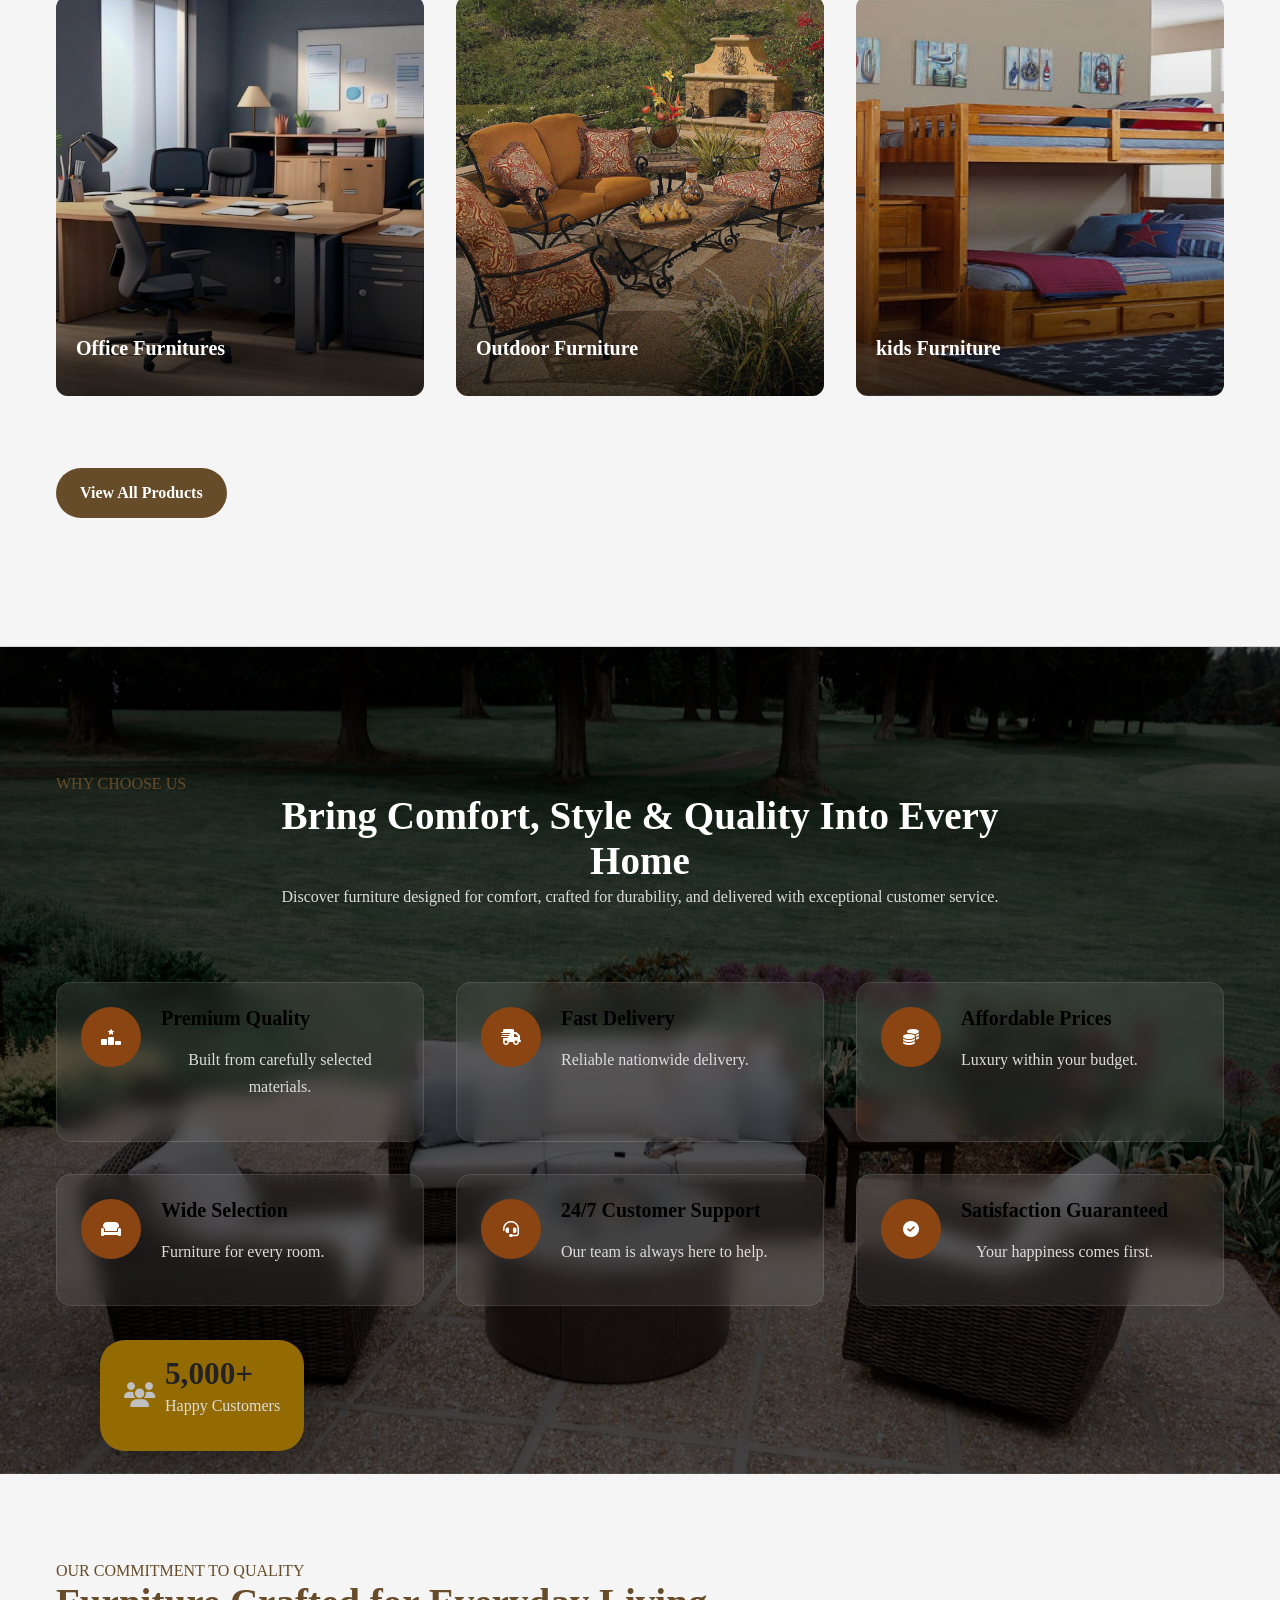
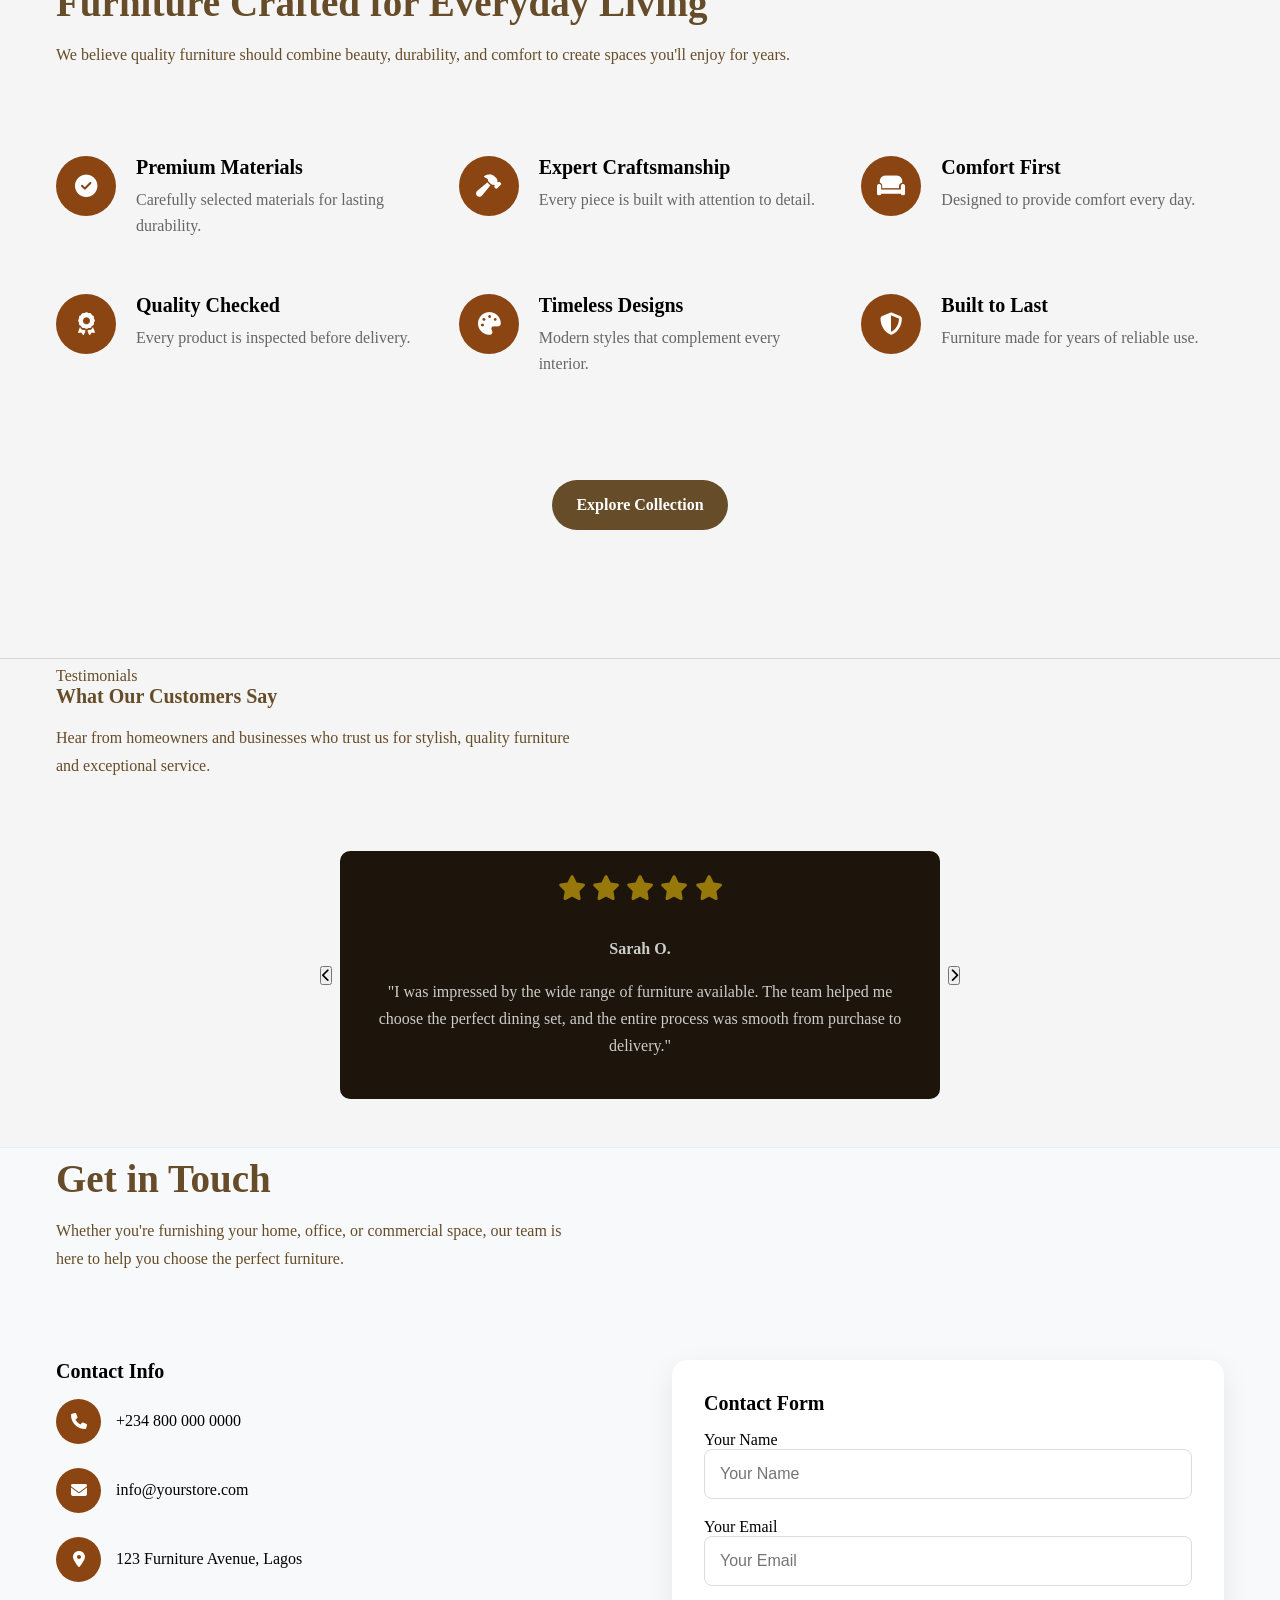
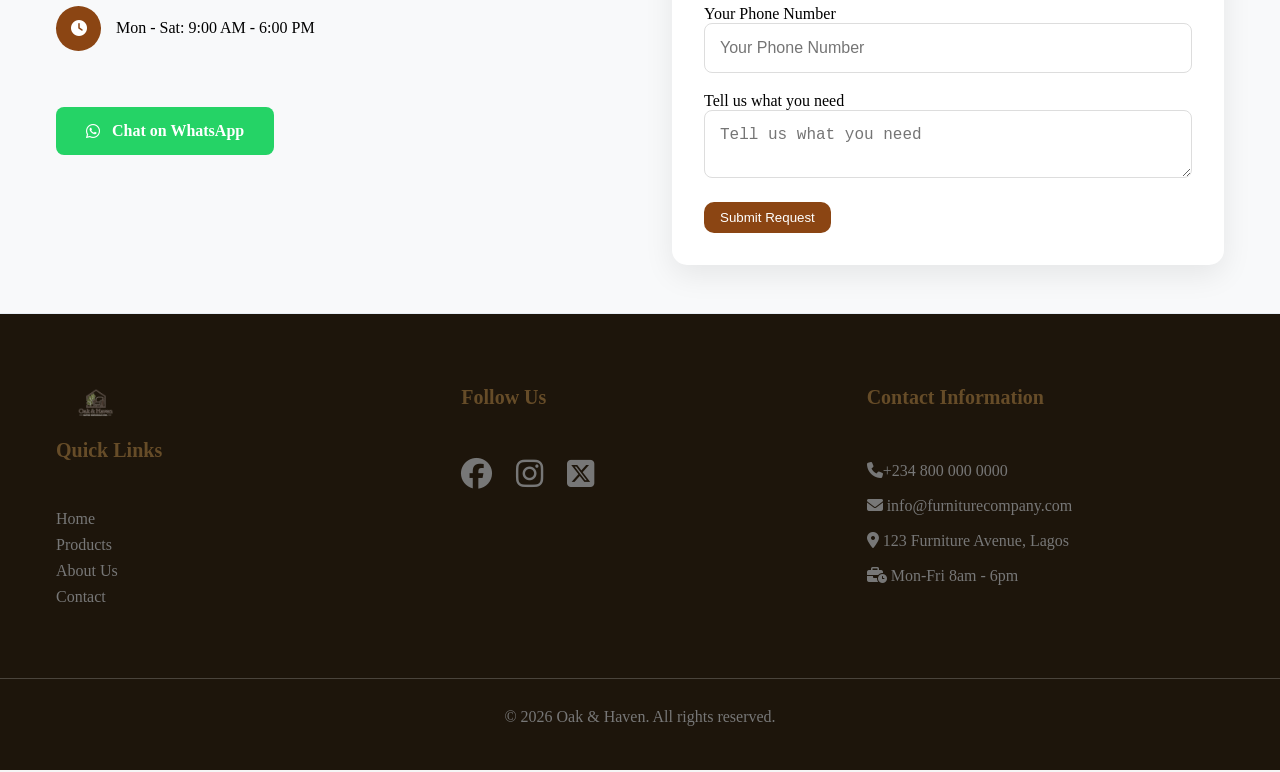
==== commit 27ba1daa: "Change greeting from 'Hello' to 'Goodbye'" ====
--- a/index.html
+++ b/index.html
@@ -606,7 +606,7 @@
         <i class="fa-solid fa-arrow-up"></i>
     </button>
     <a
-        href="https://wa.me/2348012345678?text=Hello%20[business]%20[Name],%20I%20would%20like%20to%20request%20a%20quote."
+        href="https://wa.me/2349067065186?text=Hello%20[business]%20[Name],%20I%20would%20like%20to%20request%20a%20quote."
         class="whatsapp-btn"
         target="_blank"
         rel="noopener noreferrer"
--- a/CSS/style.css
+++ b/CSS/style.css
@@ -330,7 +330,8 @@
     display: none;
     background: none;
     border: none;
-    font-size: var(--text-2xl);
+    font-size: var(--text-lg);
+    color: #664c28;
     cursor: pointer;
 }
 .menu-toggle {
@@ -1298,4 +1299,4 @@
         grid-template-columns: 1fr;
     }
     
-}+}
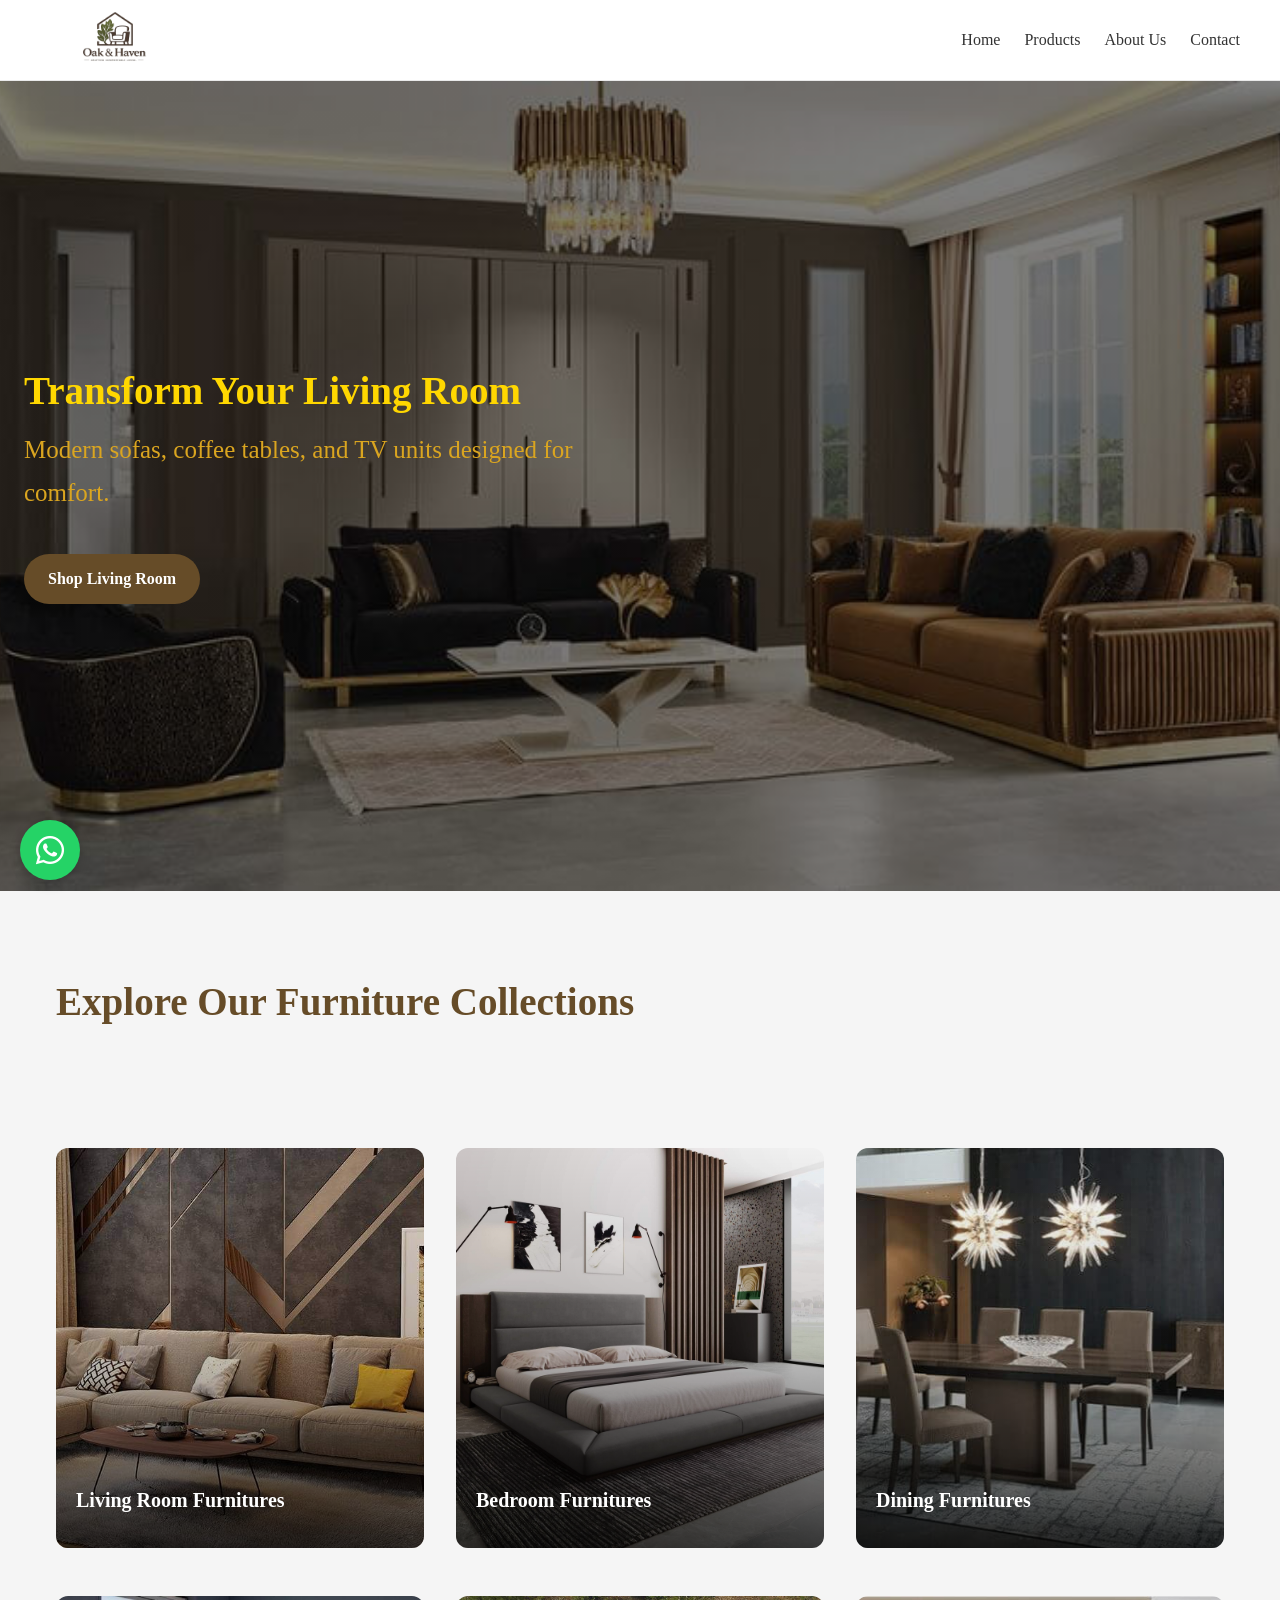
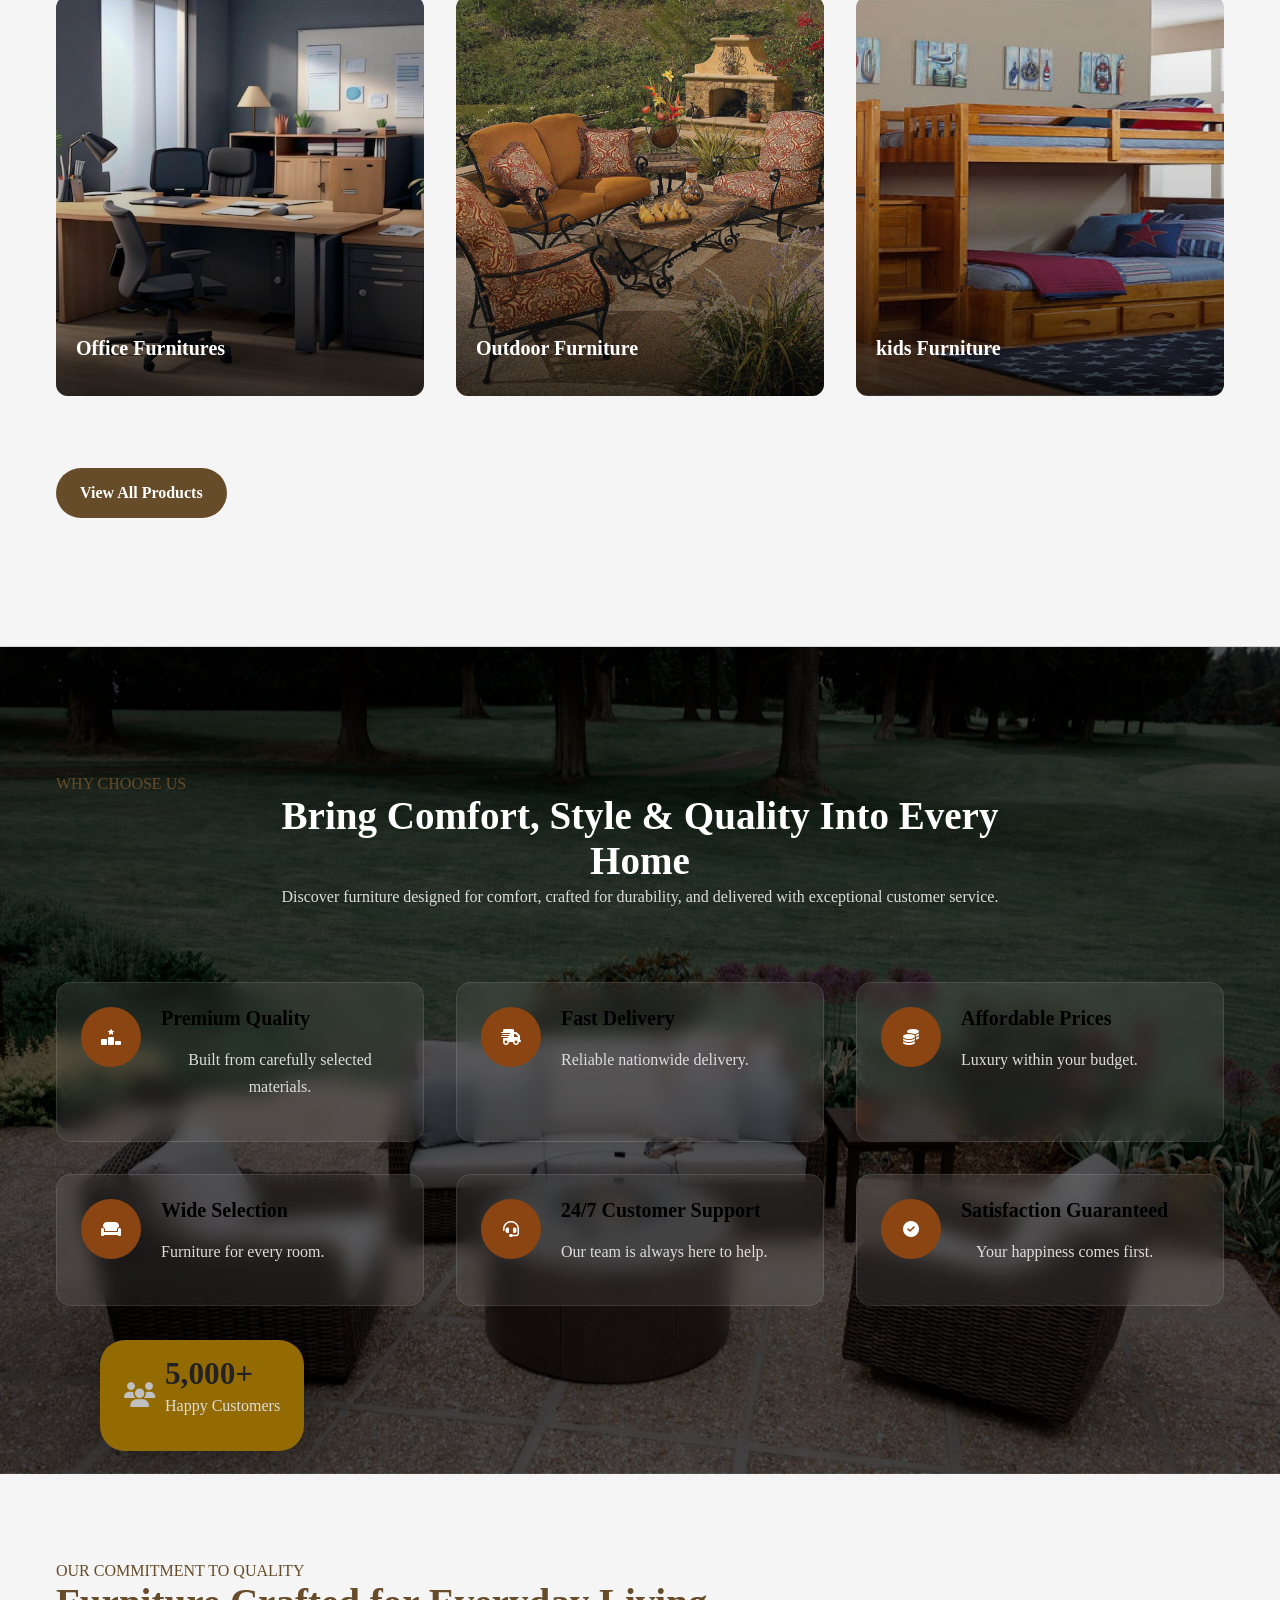
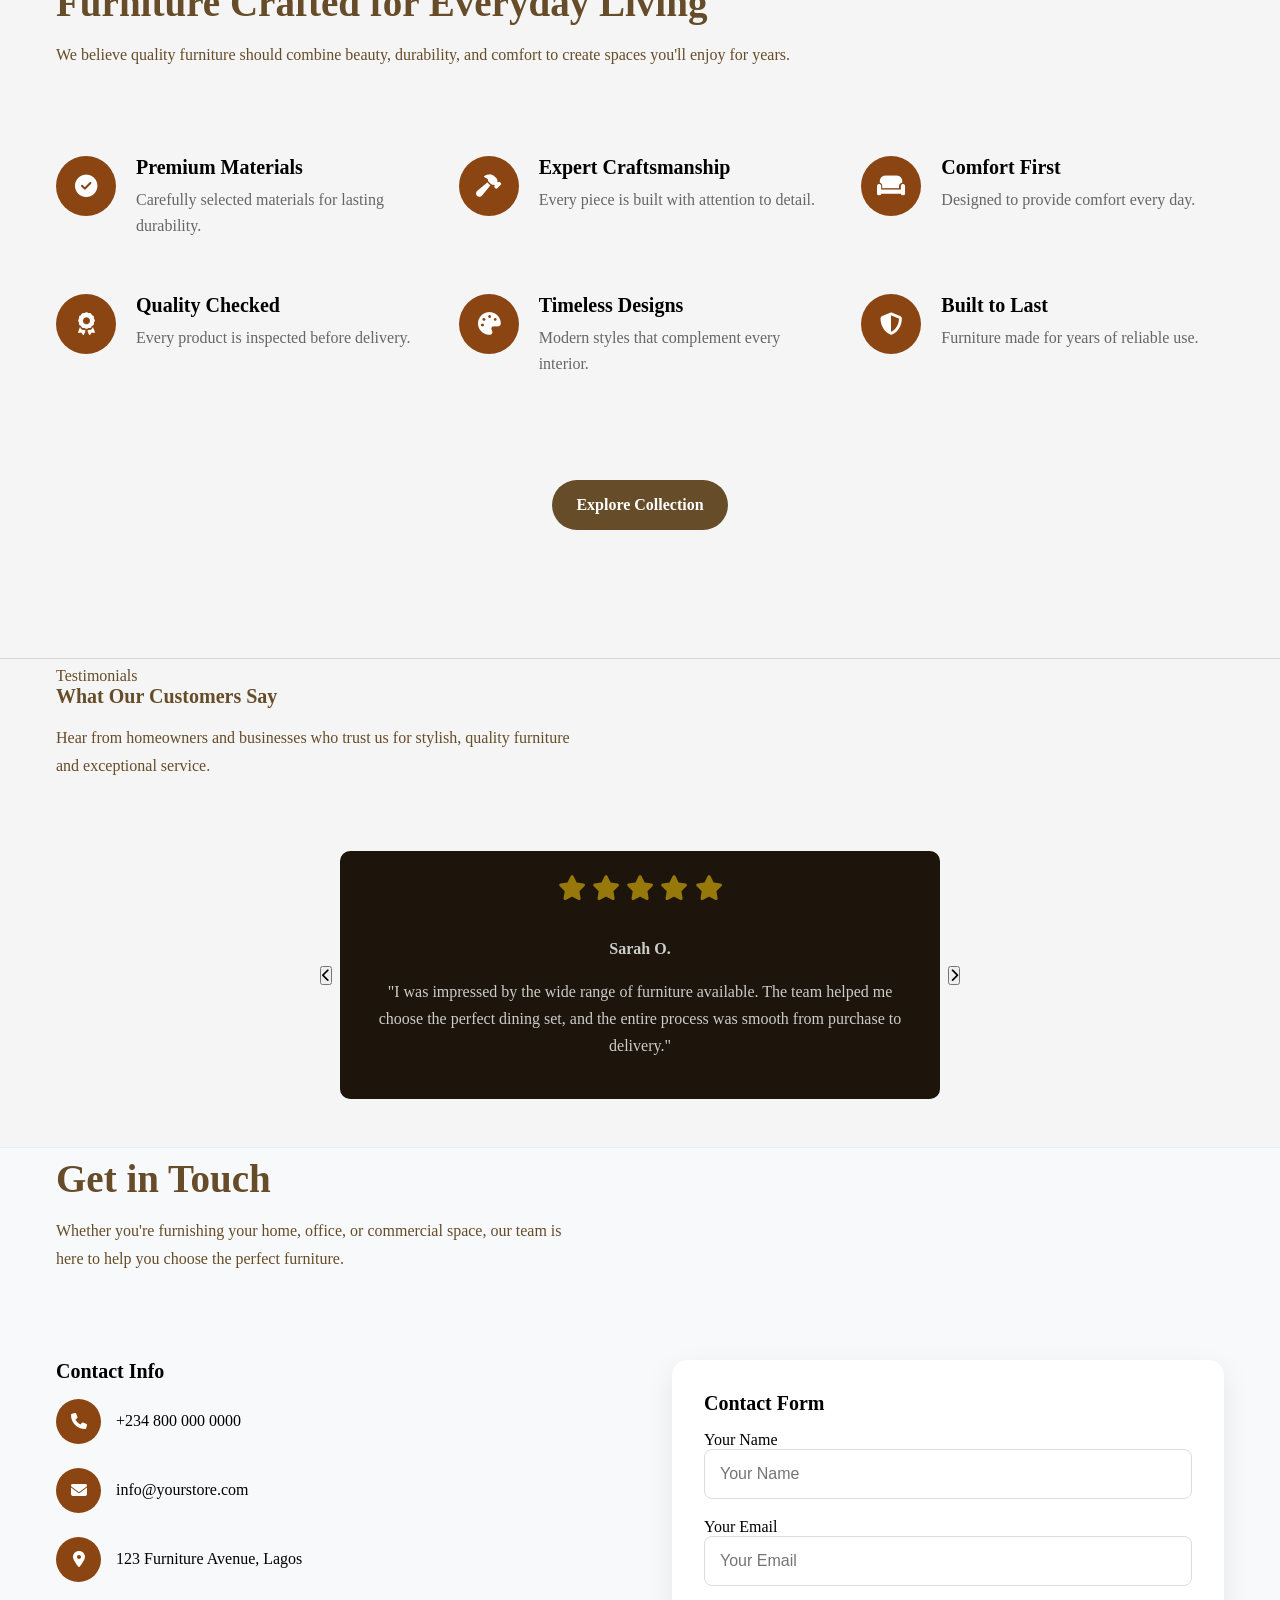
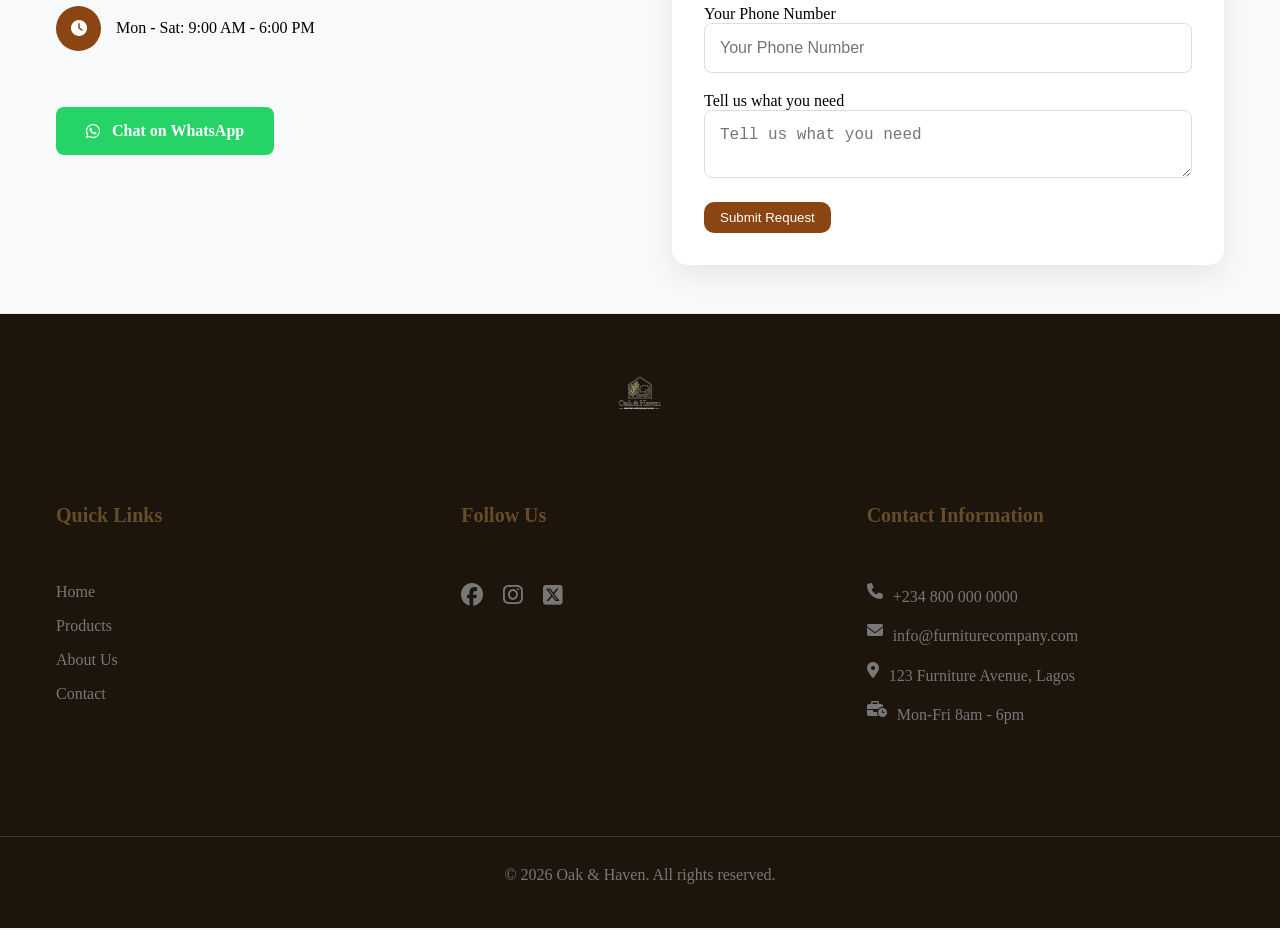
==== commit 534dfbd4: "Modifing the footer section" ====
--- a/index.html
+++ b/index.html
@@ -546,16 +546,14 @@
 
             <footer class="footer">
 
+                <div class="footer-logo fade-in">
+                    <a href="index.html">
+                        <img src="Assets/Logo/Oak_&_Haven_logo.png" alt="Logo">
+                    </a>
+                </div>
+
                 <div class="footer-content fade-in">
-
                     <div class="footer-column">
-                      <div class="logo">
-                        <a href="index.html">
-                           <img src="Assets/Logo/Oak_&_Haven_logo.png" alt="Logo">
-                        </a>
-                    </div>
-
-                    <div>
                         <h4 class="section-header">Quick Links</h4>
                         <ul class="footer-links">
                             <li><a href="index.html">Home</a></li>
@@ -564,33 +562,31 @@
                             <li><a href="contact.html">Contact</a></li>
                         </ul>
                     </div>
-                </div>
-
-                <div class="footer-column fade-in">
-                    <h4 class="section-header">Follow Us</h4>
-
-                    <div class="social-links">
-                        <a href="#" aria-label="Facebook">
-                            <i class="fa-brands fa-facebook"></i>
-                        </a>
-                        <a href="#" aria-label="Instagram">
-                            <i class="fa-brands fa-instagram"></i>
-                        </a>
-                        <a href="#" aria-label="X (Twitter)">
-                            <i class="fa-brands fa-square-x-twitter"></i>
-                        </a>
-                    </div>
-
-                </div>
-
-                <div class="footer-column fade-in">
-                    <h4 class="section-header">Contact Information</h4>
-
-                   <p><i class="fa-solid fa-phone"></i>+234 800 000 0000</p>
-                   <p><i class="fa-solid fa-envelope"></i> info@furniturecompany.com</p>
-                   <p><i class="fa-solid fa-location-dot"></i> 123 Furniture Avenue, Lagos</p>
-                   <p><i class="fa-solid fa-business-time"></i> Mon-Fri 8am - 6pm</p>
-                </div>
+
+                    <div class="footer-column fade-in">
+                        <h4 class="section-header">Follow Us</h4>
+
+                        <div class="social-links">
+                            <a href="#" aria-label="Facebook">
+                                <i class="fa-brands fa-facebook"></i>
+                            </a>
+                            <a href="#" aria-label="Instagram">
+                                <i class="fa-brands fa-instagram"></i>
+                            </a>
+                            <a href="#" aria-label="X (Twitter)">
+                                <i class="fa-brands fa-square-x-twitter"></i>
+                            </a>
+                        </div>
+                    </div>
+
+                    <div class="footer-column fade-in">
+                        <h4 class="section-header">Contact Information</h4>
+
+                        <p><i class="fa-solid fa-phone"></i>+234 800 000 0000</p>
+                        <p><i class="fa-solid fa-envelope"></i> info@furniturecompany.com</p>
+                        <p><i class="fa-solid fa-location-dot"></i> 123 Furniture Avenue, Lagos</p>
+                        <p><i class="fa-solid fa-business-time"></i> Mon-Fri 8am - 6pm</p>
+                    </div>
 
                 </div>
 
--- a/CSS/style.css
+++ b/CSS/style.css
@@ -1106,6 +1106,7 @@
 }
 
 
+/* Footer Section*/
 .footer {
     background: #1d150b;
     color: #777;
@@ -1117,25 +1118,30 @@
     display: grid;
     grid-template-columns: repeat(3, 1fr);
     gap: var(--space-5);
-
     padding: var(--space-6) var(--space-2);
+
+    align-items: start;
+}
+.footer-column{
+    text-align: left;
 }
 .footer-column h4 {
-    margin-bottom: var(--space-3);
-}
-
-.footer-column p {
-    margin-bottom: var(--space-1);
-}
-.footer .logo img {
-    max-width: 80px;
-    height: auto;
-    margin-bottom: var(--space-1);
-}
-.footer-bottom {
-    text-align: center;
-    padding: var(--space-3);
-    border-top: 1px solid rgba(255,255,255,0.2);
+    margin-bottom: var(--space-4);
+}
+.footer-column p{
+    display:flex;
+    align-items:flex-start;
+    justify-content: flex-start;
+    gap:10px;
+    margin-bottom:12px;
+}
+.footer-logo{
+    text-align:center;
+    padding-top: var(--space-5);
+}
+.footer-logo img{
+    width:100px;
+    height:auto;
 }
 .footer-links{
     list-style: none;
@@ -1143,7 +1149,7 @@
     padding: 0;
 }
 .footer-links li{
-    margin-bottom: var(--space-1);
+    margin-bottom: var(--space-2);
 }
 .footer-links a{
     text-decoration: none;
@@ -1153,19 +1159,27 @@
 .footer-links a:hover{
     color: white;
 }
-
-
-.social-links {
-    display: flex;
-    gap: var(--space-3);
-}
-.social-links a {
-    color: #777;
-    font-size: var(--text-xl);
-    transition: opacity 0.3s ease;
-}
-.social-links a:hover {
-    color: white;
+.social-links{
+    display:flex;
+    justify-content: flex-start;
+    gap:20px;
+    margin-top:10px;
+}
+.social-links a{
+    color:#777;
+    font-size:1.4rem;
+    transition:.3s;
+}
+.social-links a:hover{
+    color:white;
+    transform:translateY(-3px);
+}
+.footer-bottom{
+    margin: 0;
+    border-top:1px solid rgba(255,255,255,.15);
+    margin-top:var(--space-4);
+    padding:var(--space-3);
+    text-align:center;
 }
 
 .back-to-top {
@@ -1277,7 +1291,7 @@
     }
 
     .social-links {
-        justify-content: center;
+        justify-content: flex-start;
     }
     .floating-badge{
 
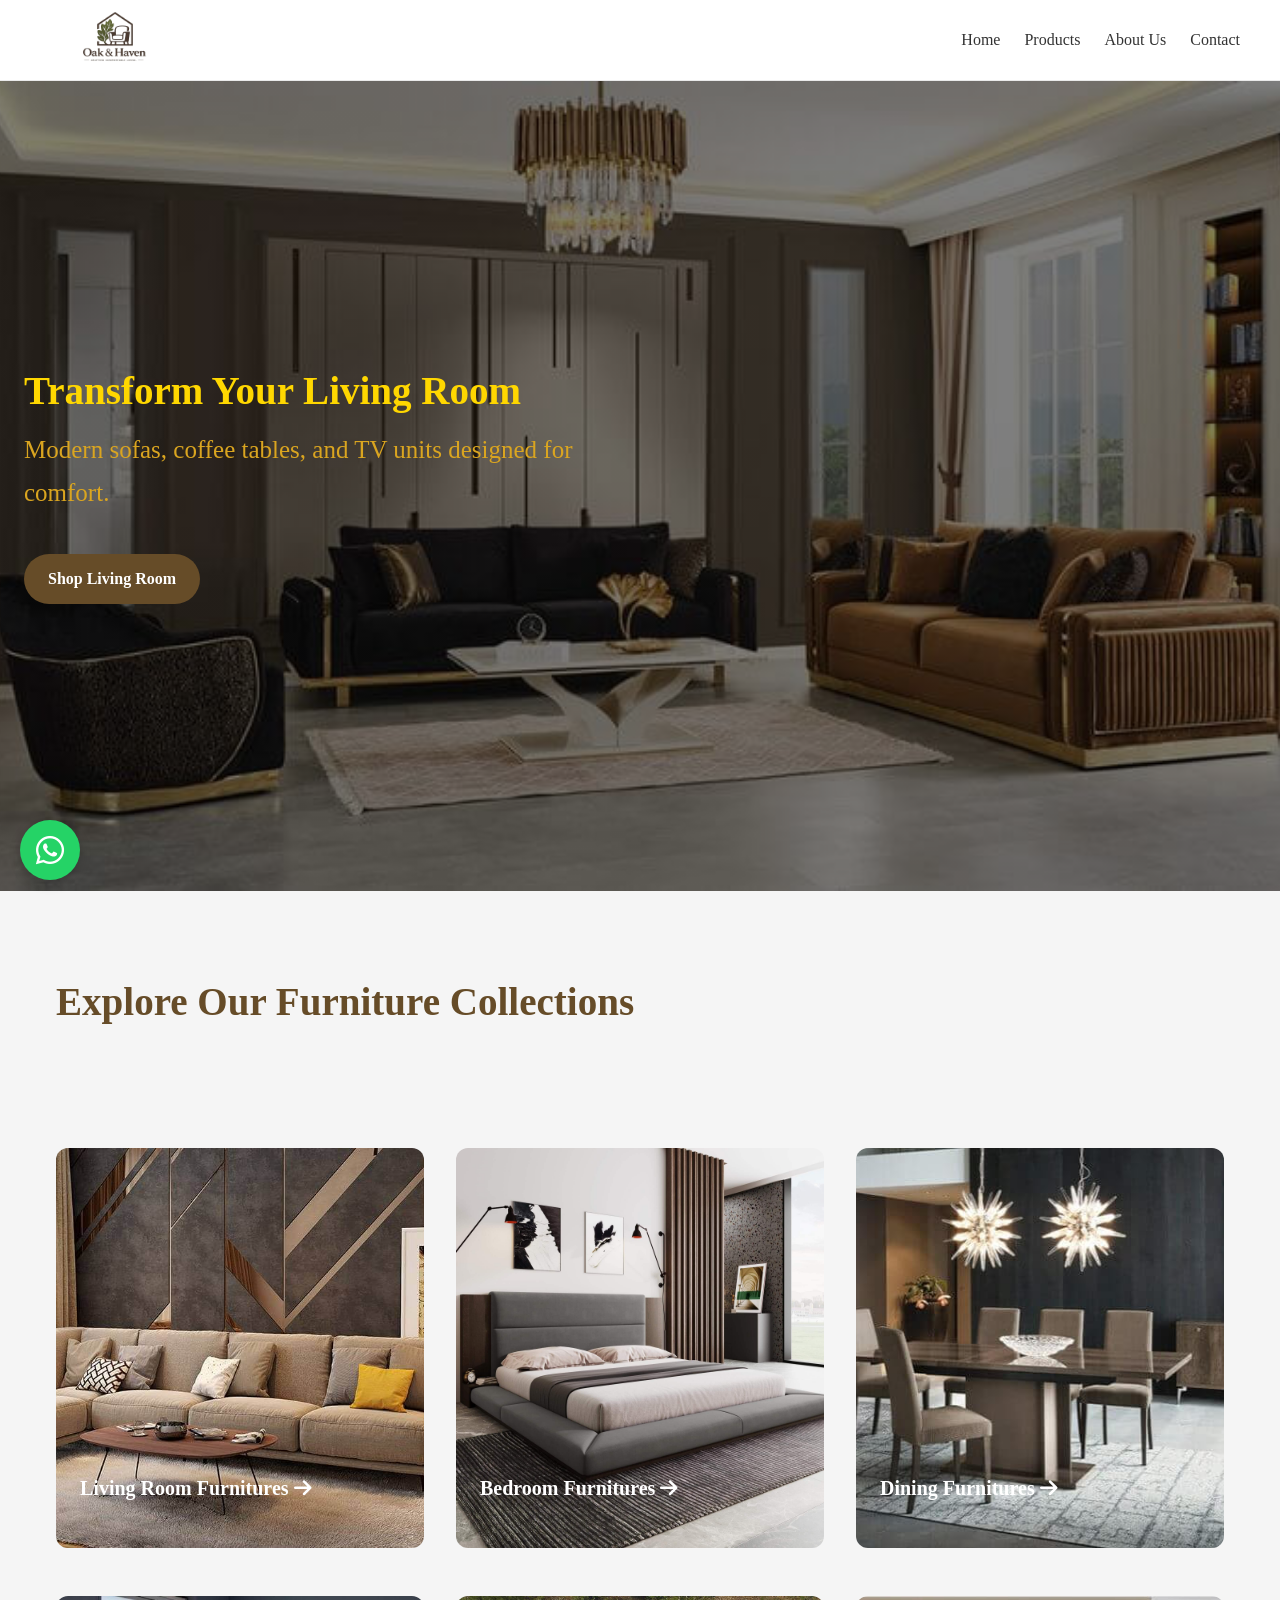
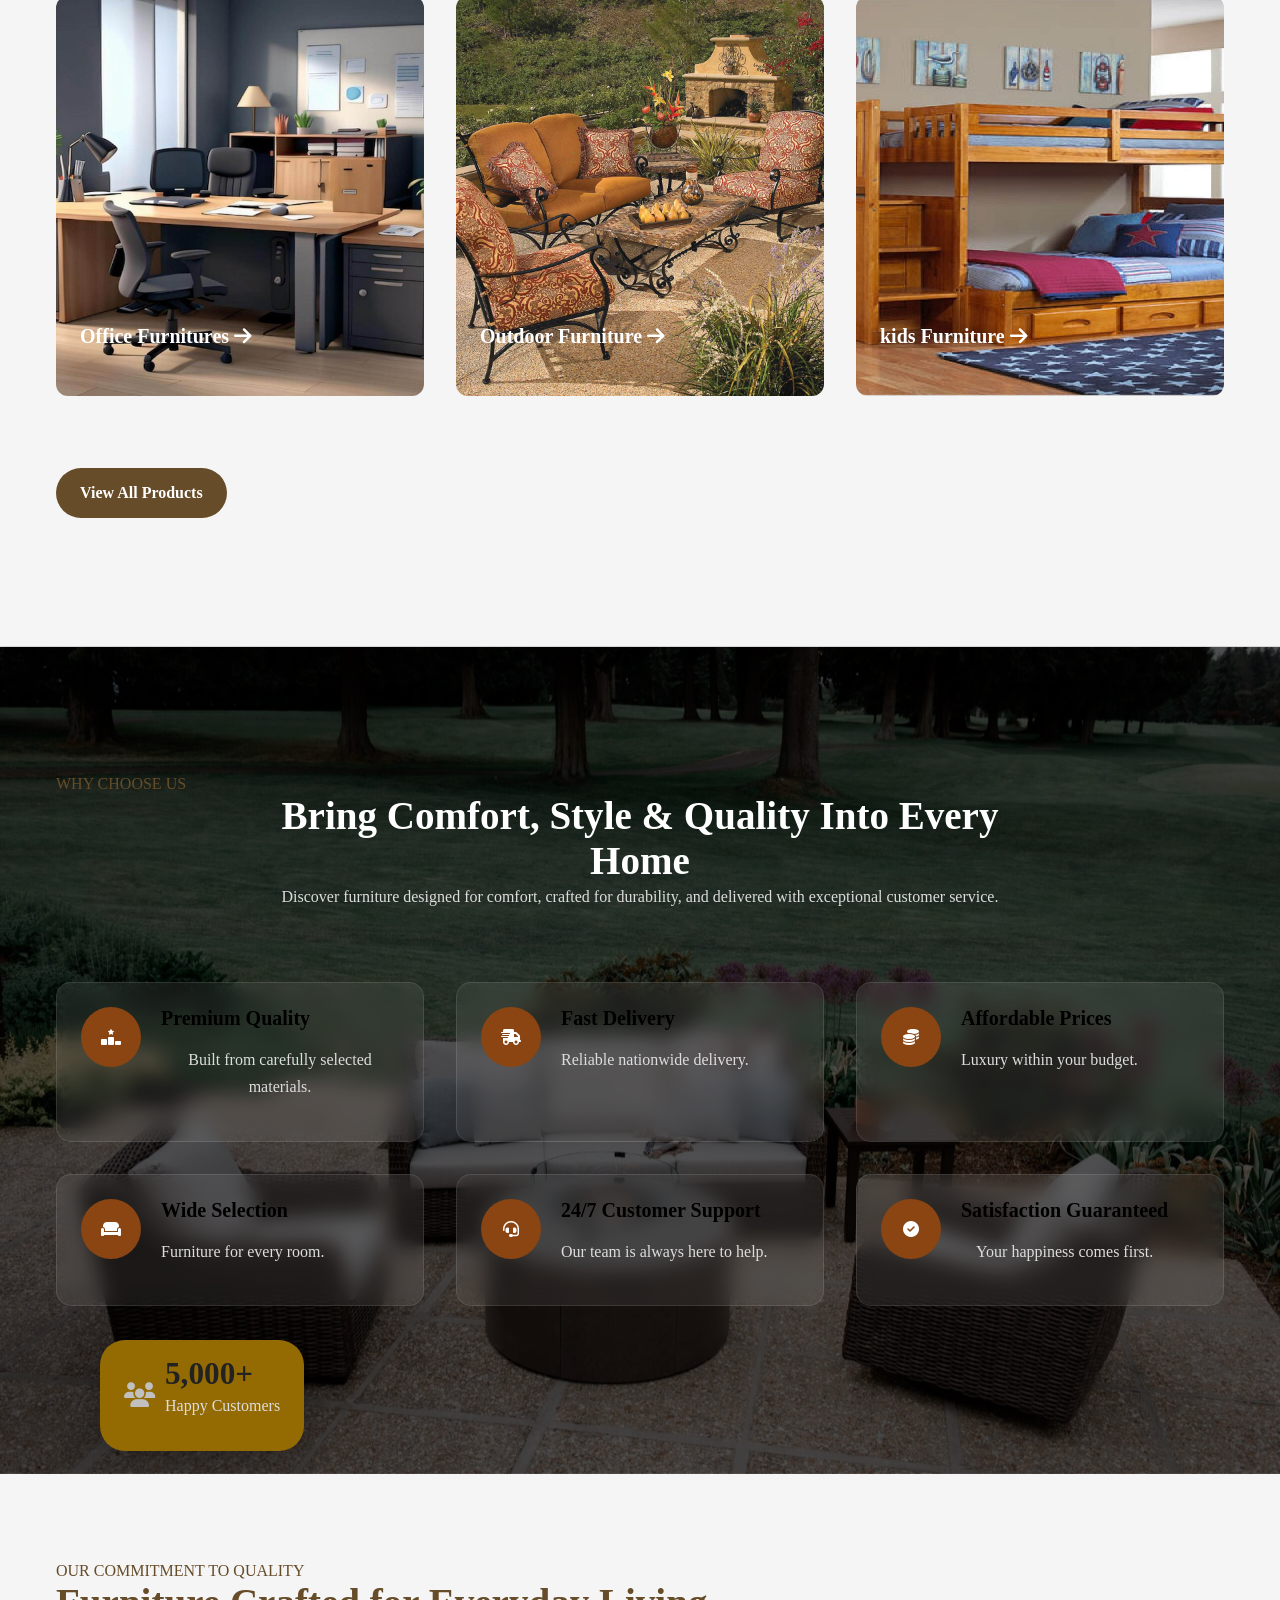
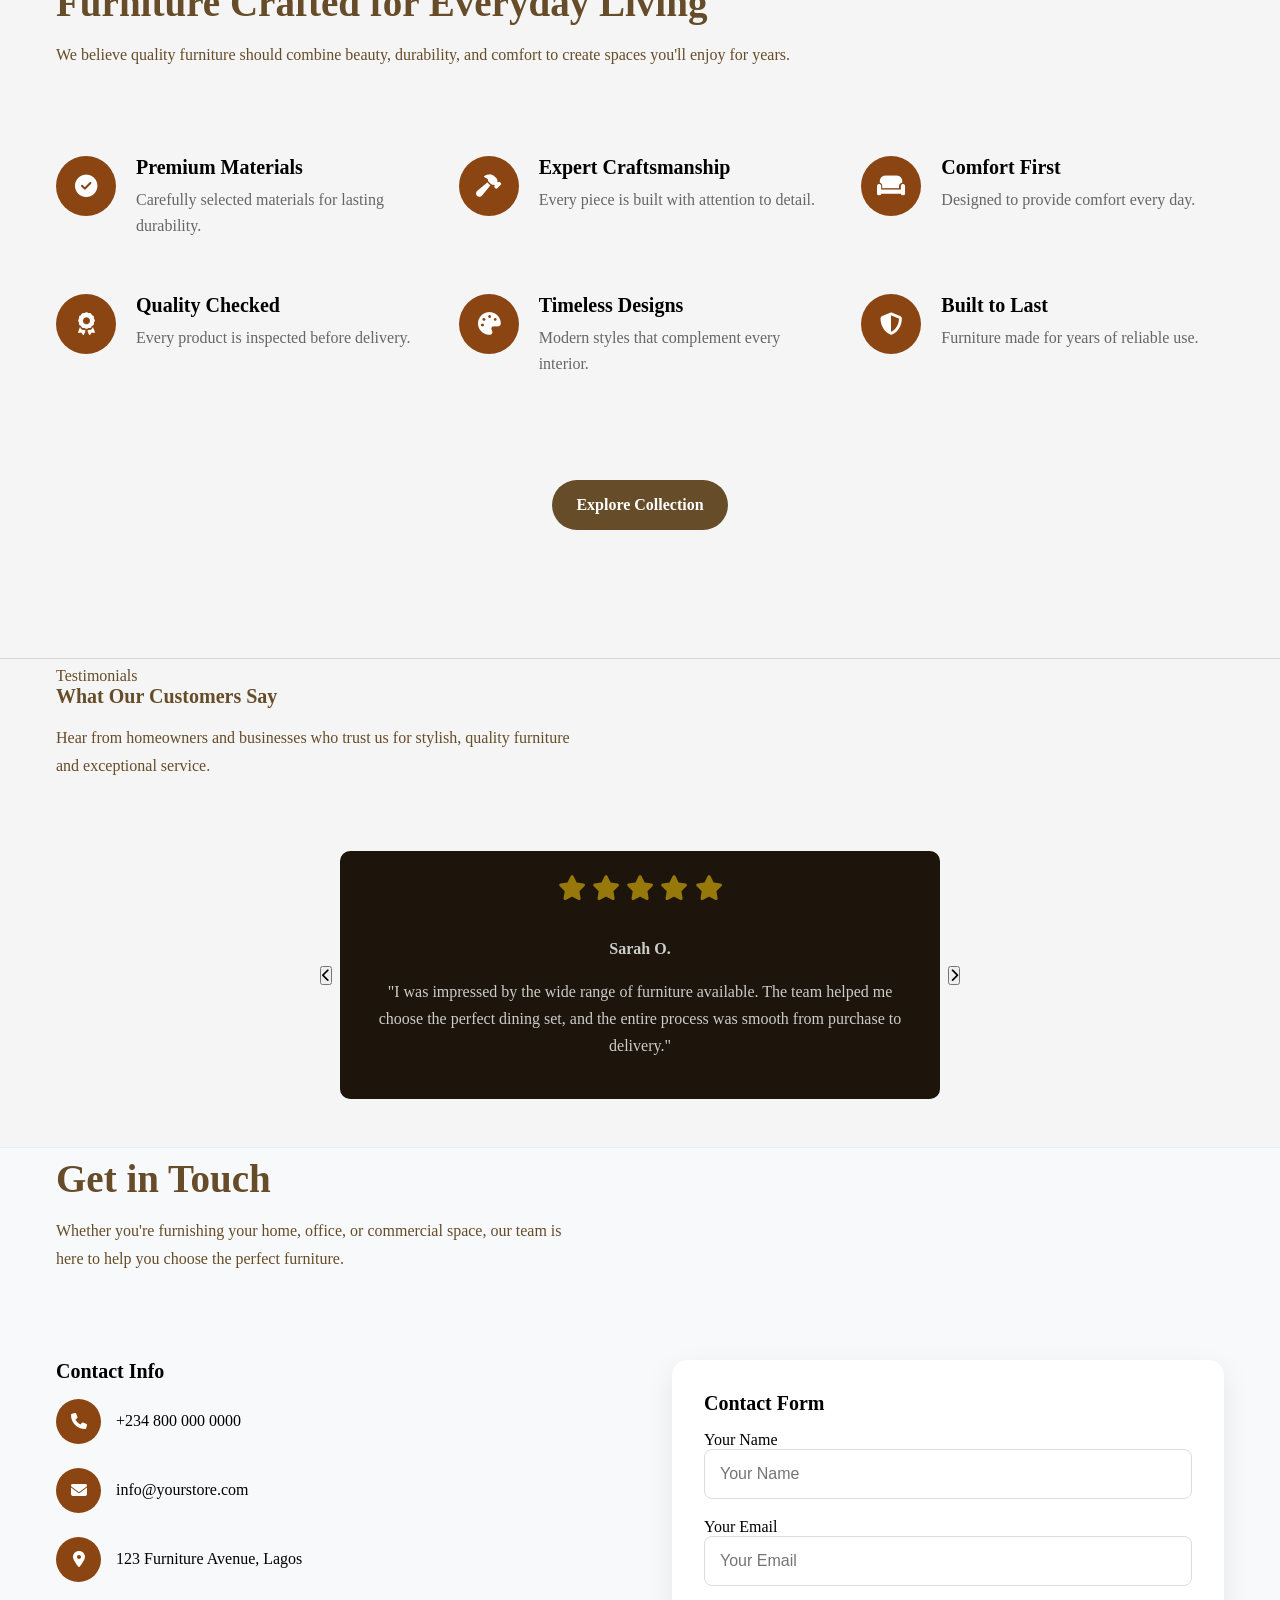
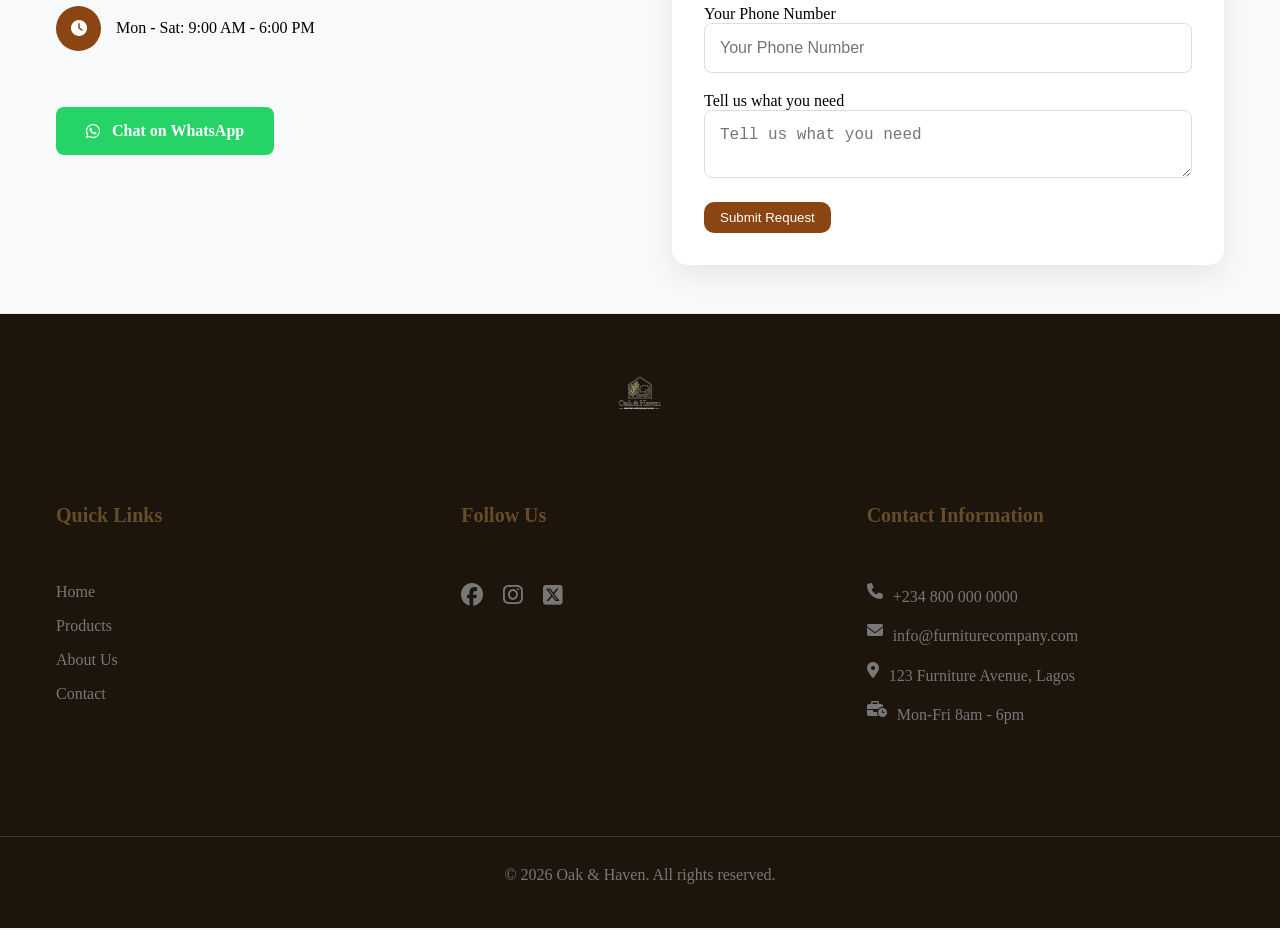
==== commit 0a2dd877: "Modifing the Home page" ====
--- a/index.html
+++ b/index.html
@@ -97,7 +97,10 @@
                             <a href="products.html?category=living" class="category-card">
                               <img src="Assets/Images/modern-l-shaped-sectional-set-design-in-living-room.jpg" alt="living room furniture">
                               <div class="card-content">
-                                <h4>Living Room Furnitures</h4>
+                                <h4>
+                                    Living Room Furnitures
+                                    <i class="fa-solid fa-arrow-right"></i>
+                                </h4>
                                 <p></p>
                               </div>        
                             </a>
@@ -105,7 +108,10 @@
                             <a href="products.html?category=bedroom" class="category-card">
                                <img src="Assets/Images/Bed.jpg" alt="Bedroom Furniture Collection">
                                <div class="card-content">
-                                <h4>Bedroom Furnitures</h4>
+                                <h4>
+                                    Bedroom Furnitures
+                                    <i class="fa-solid fa-arrow-right"></i>
+                                </h4>
                                 <p></p>
                                </div>
                             </a>
@@ -113,7 +119,10 @@
                             <a href="products.html?category=dining" class="category-card">
                                <img src="Assets/Images/Bachman-Furniture-Lifestyle-Dining-Room-Table.jpg" alt="Dining Room Table">
                                 <div class="card-content">
-                                    <h4>Dining Furnitures</h4>
+                                    <h4>
+                                        Dining Furnitures
+                                        <i class="fa-solid fa-arrow-right"></i>
+                                    </h4>
                                     <p>
                                     </p>
                                 </div>
@@ -126,7 +135,10 @@
                             <a href="products.html?category=office" class="category-card">
                               <img src="Assets/Images/office-furniture-supplier-1.jpg" alt="Office Furniture Collection">
                               <div class="card-content">
-                                <h4>Office Furnitures</h4>
+                                <h4>
+                                    Office Furnitures 
+                                    <i class="fa-solid fa-arrow-right"></i>
+                                </h4>
                                 <p></p>
                               </div>
                             </a>
@@ -134,7 +146,10 @@
                             <a href="products.html?category=outdoor" class="category-card">
                                <img src="Assets/Images/Luxury-Outdoor-Furniture-Set-Fireplace.jpg" alt="Outdoor Furniture Collection">
                                 <div class="card-content">
-                                    <h4>Outdoor Furniture</h4>
+                                    <h4>
+                                        Outdoor Furniture
+                                        <i class="fa-solid fa-arrow-right"></i>
+                                    </h4>
                                 </div>
                                <p>
                                </p>
@@ -143,7 +158,10 @@
                             <a href="products.html?category=kids" class="category-card">
                                <img src="Assets/Images/kids furniture.jfif" alt="kids furniture collection">
                                <div class="card-content">
-                                <h4>kids Furniture</h4>
+                                <h4>
+                                    kids Furniture
+                                    <i class="fa-solid fa-arrow-right"></i>
+                                </h4>
                                </div>
                             </a>
                         </div>
--- a/CSS/style.css
+++ b/CSS/style.css
@@ -490,6 +490,7 @@
     transform: translateY(0);
 }
 
+/* Cards */
 .cards {
     display: grid;
     grid-template-columns: repeat(auto-fit, minmax(250px, 1fr));
@@ -531,37 +532,47 @@
 }
 .category-card::before{
     content: "";
-
     position: absolute;
     inset: 0;
-
-    background: linear-gradient(
-        to top,
-        rgba(0,0,0,.75),
-        rgba(0,0,0,.2),
-        transparent
-    );
-
+    background: rgba(102,76,40,.75);
+    opacity: 0;
+    transition: opacity .3s ease;
     z-index: 1;
 }
-.card-content{
+.category-card:hover::before,
+.category-card:active::before{
+    opacity: 1;
+}
+.category-card:hover,
+.category-card:active{
+    transform: scale(1.03);
+}
+.category-card:hover h4,
+.category-card:active h4{
+    color: #fff;
+}
+.category-card .card-content{
     position: absolute;
-
-    left: 20px;
-    bottom: 20px;
-
+    left: var(--space-3);
+    bottom: var(--space-4);
     z-index: 2;
 }
 .category-card:hover img{
     transform: scale(1.08);
+    box-shadow: 0 10px 25px rgba(0,0,0,.15);
 }
 .card h4 {
     font-size: var(--text-md);
     margin-top: var(--space-1);
     margin-bottom: var(--space-1);
 }
+.card h5 {
+    font-size: var(--text-md);
+    margin-top: var(--space-1);
+    margin-bottom: var(--space-1);
+}
 .card p {
-    margin-bottom: var(--space-1);
+    margin-bottom: var(--space-2);
 }
 .product-card {
     width: 100%;
@@ -1277,7 +1288,9 @@
     .nav-links a:active{
         color: #664c28;
     }
-
+    .category-card:active::before{
+        opacity: 1;
+    }
 
     .quote-section {
         grid-template-columns: 1fr;
